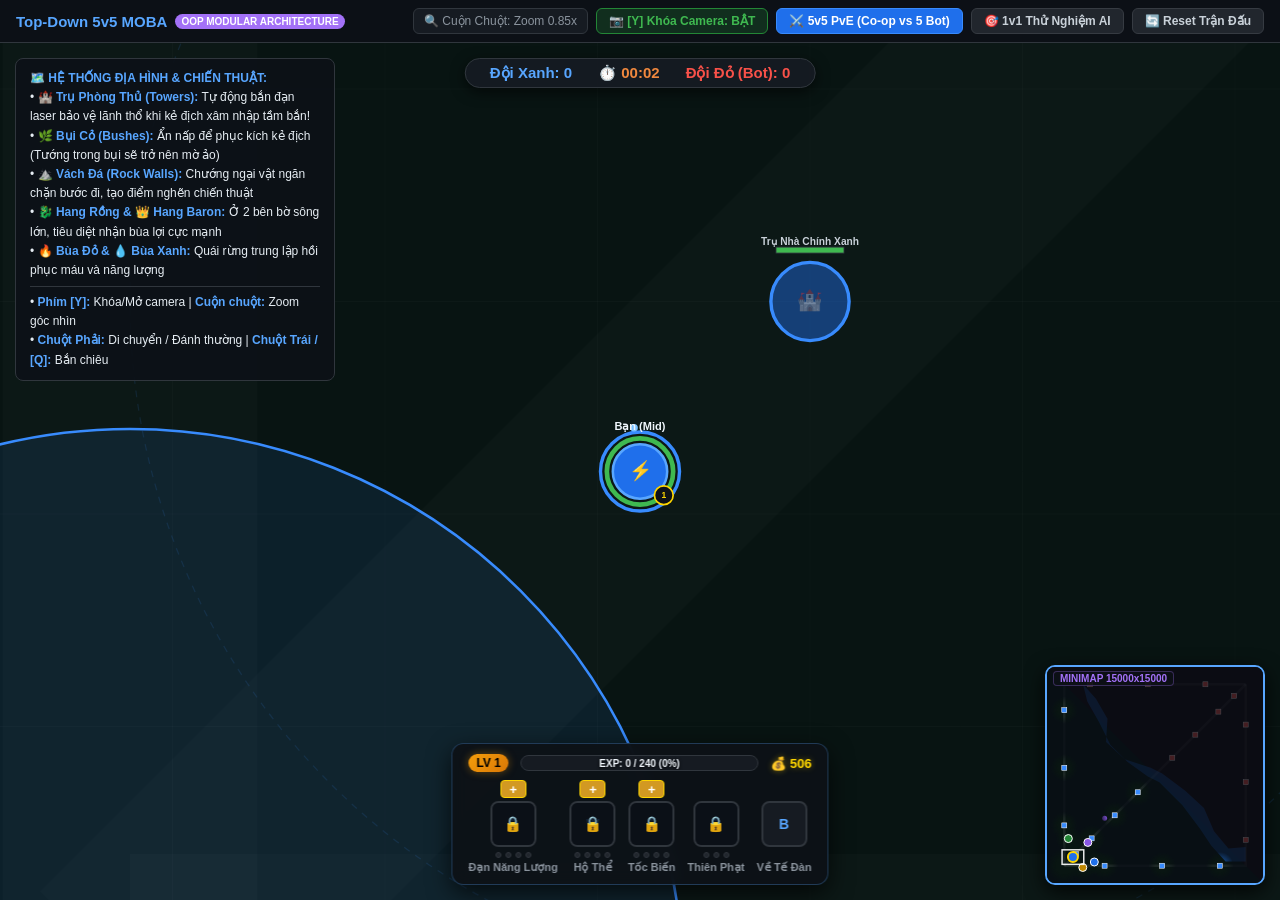
==== prototype/index.html @ a4343dba "feat: complete Top-Down 2D MOBA 5v5 game with modular OOP architecture" ====
<!DOCTYPE html>
<html lang="vi">
<head>
  <meta charset="UTF-8">
  <meta name="viewport" content="width=device-width, initial-scale=1.0">
  <title>Top-Down 5v5 MOBA (Kiến Trúc OOP Modular)</title>
  <link rel="stylesheet" href="css/style.css">
</head>
<body>

  <!-- TOP HEADER & CONTROLS -->
  <div id="header">
    <div class="title-box">
      <h1>Top-Down 5v5 MOBA <span class="badge badge-colossal">OOP MODULAR ARCHITECTURE</span></h1>
    </div>
    <div class="controls-bar">
      <span class="zoom-indicator" id="zoom-label">🔍 Cuộn Chuột: Zoom 0.85x</span>
      <button class="btn btn-cam-locked" id="btn-camera" onclick="window.game.camera.toggleLock(); window.game.hud.updateCameraBtn(window.game.camera.locked)">
        📷 [Y] Khóa Camera: BẬT
      </button>
      <button class="btn active" id="btn-pve" onclick="setMode('pve')">⚔️ 5v5 PvE (Co-op vs 5 Bot)</button>
      <button class="btn" id="btn-solo" onclick="setMode('solo')">🎯 1v1 Thử Nghiệm AI</button>
      <button class="btn" onclick="window.game.initMatch()">🔄 Reset Trận Đấu</button>
    </div>
  </div>

  <!-- MAIN CANVAS & HUD OVERLAYS -->
  <div id="game-container">
    <canvas id="gameCanvas"></canvas>

    <!-- Edge Panning Visual Indicators -->
    <div class="edge-indicator" id="edge-top"></div>
    <div class="edge-indicator" id="edge-bottom"></div>
    <div class="edge-indicator" id="edge-left"></div>
    <div class="edge-indicator" id="edge-right"></div>

    <!-- Match Scoreboard -->
    <div class="score-board">
      <span class="blue-score" id="blue-kills">Đội Xanh: 0</span>
      <span id="match-timer" style="color: #f0883e; margin: 0 10px; font-variant-numeric: tabular-nums;">⏱️ 00:00</span>
      <span class="red-score" id="red-kills">Đội Đỏ (Bot): 0</span>
    </div>

    <!-- Central Announcements Banner -->
    <div id="announcement"></div>

    <!-- Tactical Legend Panel -->
    <div id="legend-panel">
      <strong>🗺️ HỆ THỐNG ĐỊA HÌNH & CHIẾN THUẬT:</strong><br>
      • <strong>🏰 Trụ Phòng Thủ (Towers):</strong> Tự động bắn đạn laser bảo vệ lãnh thổ khi kẻ địch xâm nhập tầm bắn!<br>
      • <strong>🌿 Bụi Cỏ (Bushes):</strong> Ẩn nấp để phục kích kẻ địch (Tướng trong bụi sẽ trở nên mờ ảo)<br>
      • <strong>⛰️ Vách Đá (Rock Walls):</strong> Chướng ngại vật ngăn chặn bước đi, tạo điểm nghẽn chiến thuật<br>
      • <strong>🐉 Hang Rồng & 👑 Hang Baron:</strong> Ở 2 bên bờ sông lớn, tiêu diệt nhận bùa lợi cực mạnh<br>
      • <strong>🔥 Bùa Đỏ & 💧 Bùa Xanh:</strong> Quái rừng trung lập hồi phục máu và năng lượng<br>
      <hr style="border: 0; border-top: 1px solid #30363d; margin: 6px 0;">
      • <strong>Phím [Y]:</strong> Khóa/Mở camera | <strong>Cuộn chuột:</strong> Zoom góc nhìn<br>
      • <strong>Chuột Phải:</strong> Di chuyển / Đánh thường | <strong>Chuột Trái / [Q]:</strong> Bắn chiêu
    </div>

    <!-- Bottom HUD (Progression, Economy & Skill Slots) -->
    <div id="hud">
      <div id="hud-top-bar">
        <div class="level-badge" id="hero-level-badge">LV 1</div>
        <div class="exp-bar-box">
          <div class="exp-bar-fill" id="exp-fill" style="width: 0%;"></div>
          <span class="exp-bar-text" id="exp-text">EXP: 0 / 240 (0%)</span>
        </div>
        <div class="gold-badge" id="gold-badge">💰 <span id="gold-count">500</span></div>
      </div>

      <div id="hud-skills-row">
        <!-- Q -->
        <div class="skill-slot">
          <button class="btn-upgrade-skill" id="btn-up-q" onclick="window.game.upgradePlayerSkill('Q')" title="Nâng cấp [Ctrl+Q]">+</button>
          <div class="skill-icon" id="skill-q-icon">
            Q
            <div class="skill-cd" id="cd-q" style="display: none;">0</div>
            <div class="skill-lock" id="lock-q">🔒</div>
          </div>
          <div class="skill-pips" id="pips-q">
            <span class="pip"></span><span class="pip"></span><span class="pip"></span><span class="pip"></span>
          </div>
          <span class="skill-key">Đạn Năng Lượng</span>
        </div>

        <!-- W -->
        <div class="skill-slot">
          <button class="btn-upgrade-skill" id="btn-up-w" onclick="window.game.upgradePlayerSkill('W')" title="Nâng cấp [Ctrl+W]">+</button>
          <div class="skill-icon" id="skill-w-icon">
            W
            <div class="skill-cd" id="cd-w" style="display: none;">0</div>
            <div class="skill-lock" id="lock-w">🔒</div>
          </div>
          <div class="skill-pips" id="pips-w">
            <span class="pip"></span><span class="pip"></span><span class="pip"></span><span class="pip"></span>
          </div>
          <span class="skill-key">Hộ Thể</span>
        </div>

        <!-- E -->
        <div class="skill-slot">
          <button class="btn-upgrade-skill" id="btn-up-e" onclick="window.game.upgradePlayerSkill('E')" title="Nâng cấp [Ctrl+E]">+</button>
          <div class="skill-icon" id="skill-e-icon">
            E
            <div class="skill-cd" id="cd-e" style="display: none;">0</div>
            <div class="skill-lock" id="lock-e">🔒</div>
          </div>
          <div class="skill-pips" id="pips-e">
            <span class="pip"></span><span class="pip"></span><span class="pip"></span><span class="pip"></span>
          </div>
          <span class="skill-key">Tốc Biến</span>
        </div>

        <!-- R -->
        <div class="skill-slot">
          <button class="btn-upgrade-skill" id="btn-up-r" onclick="window.game.upgradePlayerSkill('R')" title="Nâng cấp [Ctrl+R]">+</button>
          <div class="skill-icon" id="skill-r-icon">
            R
            <div class="skill-cd" id="cd-r" style="display: none;">0</div>
            <div class="skill-lock" id="lock-r">🔒</div>
          </div>
          <div class="skill-pips" id="pips-r">
            <span class="pip"></span><span class="pip"></span><span class="pip"></span>
          </div>
          <span class="skill-key">Thiên Phạt</span>
        </div>

        <!-- B -->
        <div class="skill-slot">
          <div class="btn-upgrade-placeholder"></div>
          <div class="skill-icon" id="skill-b-icon">
            B
            <div class="skill-cd" id="cd-b" style="display: none;">0</div>
          </div>
          <div class="skill-pips" style="visibility: hidden;">
            <span class="pip"></span>
          </div>
          <span class="skill-key">Về Tế Đàn</span>
        </div>
      </div>
    </div>

    <!-- Minimap (1:1 Square) -->
    <div id="minimap-wrapper">
      <div class="minimap-tag">MINIMAP 15000x15000</div>
      <canvas id="minimapCanvas"></canvas>
    </div>
  </div>

  <!-- 1. Configuration & Game Data -->
  <script src="js/config/Constants.js"></script>
  <script src="js/config/TerrainData.js"></script>
  <script src="js/config/TowersData.js"></script>
  <script src="js/config/MonstersData.js"></script>

  <!-- 2. OOP Entity Hierarchy (Base Entity -> Concrete Entities) -->
  <script src="js/entities/Entity.js"></script>
  <script src="js/entities/Projectile.js"></script>
  <script src="js/entities/Hero.js"></script>
  <script src="js/entities/Tower.js"></script>
  <script src="js/entities/Minion.js"></script>
  <script src="js/entities/Monster.js"></script>

  <!-- 3. Rendering Systems -->
  <script src="js/rendering/TerrainRenderer.js"></script>
  <script src="js/rendering/FogOfWar.js"></script>
  <script src="js/rendering/Minimap.js"></script>

  <!-- 4. Core & AI Systems -->
  <script src="js/core/Camera.js"></script>
  <script src="js/ui/HUD.js"></script>
  <script src="js/ai/BotAI.js"></script>
  <script src="js/core/Input.js"></script>
  <script src="js/core/Game.js"></script>

  <!-- 5. Bootstrap Engine Entry -->
  <script>
    function setMode(mode) {
      document.getElementById('btn-pve').classList.toggle('active', mode === 'pve');
      document.getElementById('btn-solo').classList.toggle('active', mode === 'solo');
      window.game.setMode(mode);
    }

    // Global helper for HTML onclick
    function upgradePlayerSkill(slot) {
      if (window.game) window.game.upgradePlayerSkill(slot);
    }

    window.addEventListener('DOMContentLoaded', () => {
      window.game = new Game();
      window.game.init();
      window.game.start();
    });
  </script>
</body>
</html>
---- prototype/css/style.css ----
* {
  box-sizing: border-box;
  margin: 0;
  padding: 0;
  user-select: none;
}
body {
  background: #06090e;
  color: #e6edf3;
  font-family: 'Segoe UI', Tahoma, Geneva, Verdana, sans-serif;
  overflow: hidden;
  display: flex;
  flex-direction: column;
  height: 100vh;
}
#header {
  background: rgba(13, 17, 23, 0.95);
  border-bottom: 1px solid #30363d;
  padding: 8px 16px;
  display: flex;
  align-items: center;
  justify-content: space-between;
  z-index: 10;
}
.title-box h1 {
  font-size: 15px;
  font-weight: 700;
  color: #58a6ff;
  display: flex;
  align-items: center;
  gap: 8px;
}
.badge {
  font-size: 10px;
  padding: 2px 6px;
  border-radius: 12px;
  background: #238636;
  color: #fff;
}
.badge-colossal {
  background: #a371f7;
  font-weight: 800;
}
.controls-bar {
  display: flex;
  gap: 8px;
  align-items: center;
}
.btn {
  background: #21262d;
  border: 1px solid #363b42;
  color: #c9d1d9;
  padding: 5px 12px;
  border-radius: 6px;
  font-size: 12px;
  font-weight: 600;
  cursor: pointer;
  transition: all 0.2s;
  display: flex;
  align-items: center;
  gap: 6px;
}
.btn:hover {
  background: #30363d;
  border-color: #8b949e;
  color: #fff;
}
.btn.active {
  background: #1f6feb;
  border-color: #388bfd;
  color: #fff;
}
.btn-cam-locked {
  background: rgba(35, 134, 54, 0.25);
  border-color: #238636;
  color: #3fb950;
}
.btn-cam-unlocked {
  background: rgba(210, 153, 34, 0.25);
  border-color: #d29922;
  color: #e3b341;
}
.zoom-indicator {
  font-size: 12px;
  color: #8b949e;
  background: #161b22;
  padding: 5px 10px;
  border-radius: 6px;
  border: 1px solid #30363d;
}
#game-container {
  position: relative;
  flex: 1;
  width: 100%;
  height: 100%;
  cursor: crosshair;
}
canvas#gameCanvas {
  display: block;
  width: 100%;
  height: 100%;
}
.edge-indicator {
  position: absolute;
  pointer-events: none;
  background: rgba(88, 166, 255, 0.18);
  transition: opacity 0.15s;
  opacity: 0;
}
#edge-top { top: 0; left: 0; right: 0; height: 18px; }
#edge-bottom { bottom: 0; left: 0; right: 0; height: 18px; }
#edge-left { top: 0; left: 0; bottom: 0; width: 18px; }
#edge-right { top: 0; right: 0; bottom: 0; width: 18px; }

#hud {
  position: absolute;
  bottom: 15px;
  left: 50%;
  transform: translateX(-50%);
  display: flex;
  flex-direction: column;
  align-items: center;
  background: rgba(13, 17, 23, 0.94);
  backdrop-filter: blur(8px);
  padding: 10px 16px;
  border-radius: 12px;
  border: 1px solid rgba(88, 166, 255, 0.28);
  pointer-events: auto;
  box-shadow: 0 8px 24px rgba(0, 0, 0, 0.7);
}
#hud-top-bar {
  display: flex;
  align-items: center;
  justify-content: space-between;
  width: 100%;
  gap: 12px;
  margin-bottom: 8px;
}
.level-badge {
  background: linear-gradient(135deg, #f59e0b, #d97706);
  color: #000;
  font-weight: 800;
  font-size: 12px;
  padding: 2px 8px;
  border-radius: 10px;
  box-shadow: 0 0 8px rgba(245, 158, 11, 0.4);
  white-space: nowrap;
}
.exp-bar-box {
  flex: 1;
  height: 16px;
  background: #161b22;
  border: 1px solid #30363d;
  border-radius: 8px;
  position: relative;
  overflow: hidden;
  display: flex;
  align-items: center;
  justify-content: center;
  min-width: 180px;
}
.exp-bar-fill {
  position: absolute;
  left: 0;
  top: 0;
  bottom: 0;
  background: linear-gradient(90deg, #8957e5, #388bfd);
  width: 0%;
  transition: width 0.25s ease-out;
}
.exp-bar-text {
  position: relative;
  z-index: 2;
  font-size: 10px;
  font-weight: 700;
  color: #f0f6fc;
  text-shadow: 0 1px 3px rgba(0, 0, 0, 0.9);
  user-select: none;
}
.gold-badge {
  font-size: 13px;
  font-weight: 800;
  color: #ffd700;
  text-shadow: 0 0 6px rgba(255, 215, 0, 0.4);
  white-space: nowrap;
}
#hud-skills-row {
  display: flex;
  gap: 12px;
  align-items: flex-end;
}
.skill-slot {
  display: flex;
  flex-direction: column;
  align-items: center;
  gap: 3px;
}
.btn-upgrade-skill {
  width: 26px;
  height: 18px;
  border-radius: 4px;
  background: #d29922;
  border: 1px solid #ffd700;
  color: #fff;
  font-size: 13px;
  font-weight: 900;
  cursor: pointer;
  display: none;
  align-items: center;
  justify-content: center;
  transition: transform 0.15s;
  animation: pulseUpgrade 1s infinite alternate;
  line-height: 1;
  padding: 0;
}
@keyframes pulseUpgrade {
  from { transform: scale(1); box-shadow: 0 0 4px #ffd700; }
  to { transform: scale(1.15); box-shadow: 0 0 10px #ffd700; }
}
.btn-upgrade-skill:hover {
  background: #e3b341;
  transform: scale(1.25);
}
.btn-upgrade-placeholder {
  height: 18px;
  width: 26px;
}
.skill-icon {
  width: 46px;
  height: 46px;
  border-radius: 8px;
  background: #161b22;
  border: 2px solid #30363d;
  display: flex;
  align-items: center;
  justify-content: center;
  font-weight: bold;
  font-size: 14px;
  color: #58a6ff;
  position: relative;
  overflow: hidden;
}
.skill-cd {
  position: absolute;
  inset: 0;
  background: rgba(0, 0, 0, 0.78);
  display: flex;
  align-items: center;
  justify-content: center;
  font-size: 13px;
  color: #f85149;
}
.skill-lock {
  position: absolute;
  inset: 0;
  background: rgba(10, 15, 22, 0.85);
  display: flex;
  align-items: center;
  justify-content: center;
  font-size: 15px;
  color: #8b949e;
}
.skill-pips {
  display: flex;
  gap: 4px;
  margin-top: 2px;
}
.pip {
  width: 6px;
  height: 6px;
  border-radius: 50%;
  background: #21262d;
  border: 1px solid #30363d;
}
.pip.active {
  background: #ffd700;
  border-color: #f59e0b;
  box-shadow: 0 0 5px #ffd700;
}
.skill-key {
  font-size: 11px;
  font-weight: 700;
  color: #8b949e;
}
#legend-panel {
  position: absolute;
  top: 15px;
  left: 15px;
  background: rgba(13, 17, 23, 0.92);
  border: 1px solid #30363d;
  border-radius: 8px;
  padding: 10px 14px;
  font-size: 12px;
  line-height: 1.6;
  max-width: 320px;
  pointer-events: none;
}
#legend-panel strong {
  color: #58a6ff;
}
.score-board {
  position: absolute;
  top: 15px;
  left: 50%;
  transform: translateX(-50%);
  background: rgba(22, 27, 34, 0.94);
  border: 1px solid #30363d;
  border-radius: 20px;
  padding: 5px 24px;
  font-weight: bold;
  font-size: 15px;
  display: flex;
  gap: 16px;
  pointer-events: none;
  box-shadow: 0 4px 14px rgba(0,0,0,0.6);
}
.blue-score { color: #58a6ff; }
.red-score { color: #f85149; }
#announcement {
  position: absolute;
  top: 70px;
  left: 50%;
  transform: translateX(-50%);
  font-size: 19px;
  font-weight: bold;
  color: #f0883e;
  background: rgba(13, 17, 23, 0.9);
  padding: 6px 20px;
  border-radius: 8px;
  border: 1px solid rgba(240, 136, 62, 0.35);
  text-shadow: 0 0 10px rgba(0,0,0,0.8);
  pointer-events: none;
  opacity: 0;
  transition: opacity 0.25s;
}

/* MINIMAP (VUÔNG 1:1) */
#minimap-wrapper {
  position: absolute;
  bottom: 15px;
  right: 15px;
  width: 220px;
  height: 220px;
  background: rgba(7, 10, 15, 0.95);
  border: 2px solid #58a6ff;
  border-radius: 10px;
  overflow: hidden;
  box-shadow: 0 6px 20px rgba(0, 0, 0, 0.85);
  cursor: crosshair;
}
#minimapCanvas {
  display: block;
  width: 100%;
  height: 100%;
}
.minimap-tag {
  position: absolute;
  top: 4px;
  left: 6px;
  font-size: 10px;
  font-weight: 800;
  color: #a371f7;
  pointer-events: none;
  background: rgba(13, 17, 23, 0.8);
  padding: 1px 6px;
  border-radius: 4px;
  border: 1px solid rgba(163, 113, 247, 0.3);
}
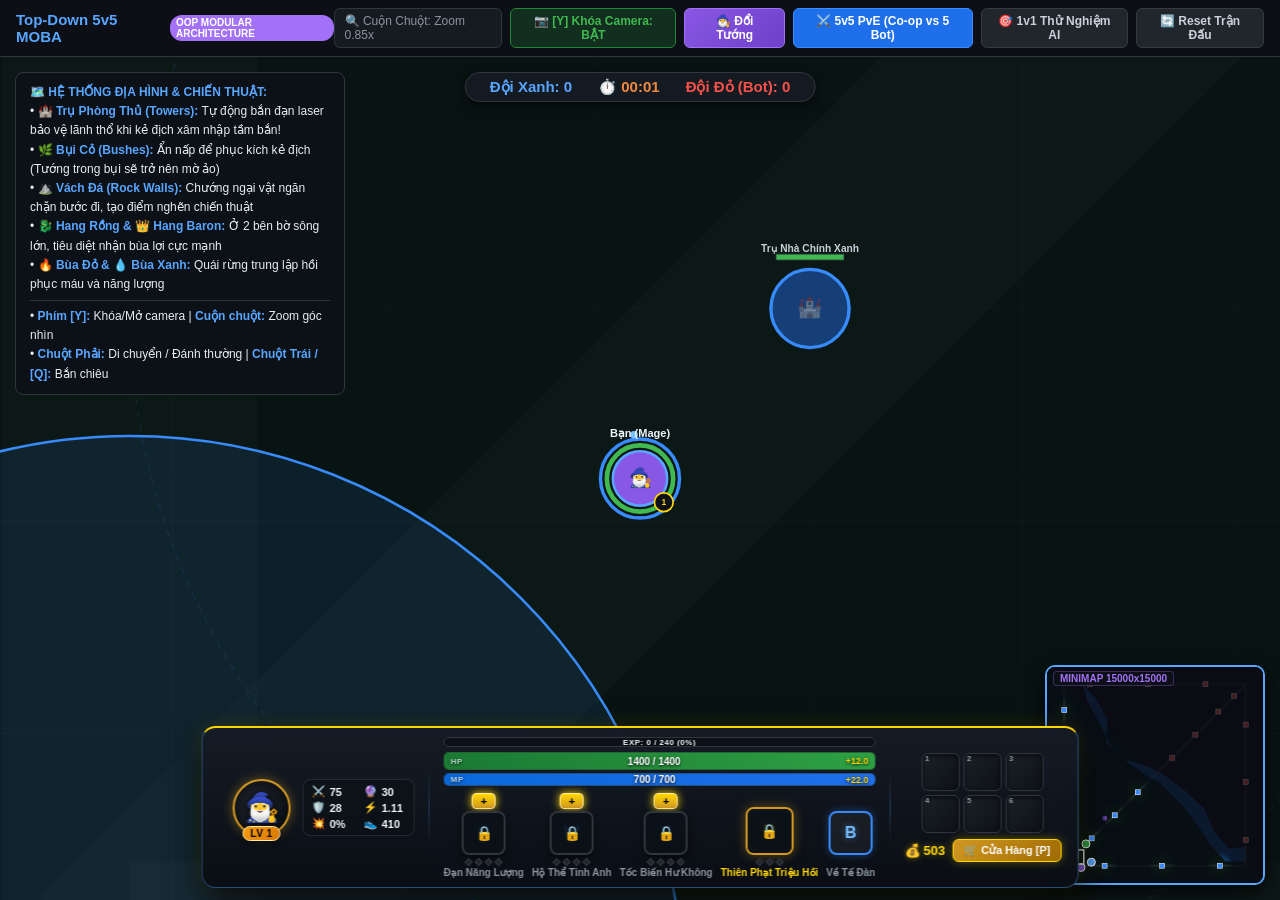
==== commit 74a65ac9: "feat: add 4 champion archetypes, hextech champion select, enhanced dragon and baron buffs, and luxur" ====
--- a/prototype/index.html
+++ b/prototype/index.html
@@ -18,6 +18,7 @@
       <button class="btn btn-cam-locked" id="btn-camera" onclick="window.game.camera.toggleLock(); window.game.hud.updateCameraBtn(window.game.camera.locked)">
         📷 [Y] Khóa Camera: BẬT
       </button>
+      <button class="btn btn-champ" id="btn-champ-select">🧙‍♂️ Đổi Tướng</button>
       <button class="btn active" id="btn-pve" onclick="setMode('pve')">⚔️ 5v5 PvE (Co-op vs 5 Bot)</button>
       <button class="btn" id="btn-solo" onclick="setMode('solo')">🎯 1v1 Thử Nghiệm AI</button>
       <button class="btn" onclick="window.game.initMatch()">🔄 Reset Trận Đấu</button>
@@ -59,84 +60,288 @@
 
     <!-- Bottom HUD (Progression, Economy & Skill Slots) -->
     <div id="hud">
-      <div id="hud-top-bar">
-        <div class="level-badge" id="hero-level-badge">LV 1</div>
+      <!-- Buff Badges Overlay -->
+      <div id="hud-buffs-container">
+        <div id="buff-dragon" class="hud-buff-badge buff-dragon" style="display: none;" title="Bùa Rồng Nguyên Tố">
+          <span class="buff-icon">🐲</span>
+          <span class="buff-text">Rồng x<span id="buff-dragon-stacks">0</span></span>
+        </div>
+        <div id="buff-baron" class="hud-buff-badge buff-baron" style="display: none;" title="Bùa Baron Nashor (Cường hoá Lính & Tướng)">
+          <span class="buff-icon">👾</span>
+          <span class="buff-text">Baron: <span id="buff-baron-timer">180</span>s</span>
+        </div>
+      </div>
+
+      <!-- 1. Champion Identity Hub (Left) -->
+      <div class="hud-champion-section">
+        <div class="hud-avatar-frame">
+          <div class="hud-avatar-inner" id="hero-avatar-icon">🧙‍♂️</div>
+          <div class="hud-level-badge" id="hero-level-badge">LV 1</div>
+        </div>
+        <div class="hud-stats-panel">
+          <div class="hud-stat-item" title="Sát thương vật lý (AD)"><span class="stat-icon">⚔️</span><span class="stat-val" id="hud-stat-ad">60</span></div>
+          <div class="hud-stat-item" title="Sức mạnh phép thuật (AP)"><span class="stat-icon">🔮</span><span class="stat-val" id="hud-stat-ap">0</span></div>
+          <div class="hud-stat-item" title="Giáp vật lý (Armor)"><span class="stat-icon">🛡️</span><span class="stat-val" id="hud-stat-armor">30</span></div>
+          <div class="hud-stat-item" title="Tốc độ đánh (AS)"><span class="stat-icon">⚡</span><span class="stat-val" id="hud-stat-as">0.65</span></div>
+          <div class="hud-stat-item" title="Tỉ lệ chí mạng (Crit)"><span class="stat-icon">💥</span><span class="stat-val" id="hud-stat-crit">0%</span></div>
+          <div class="hud-stat-item" title="Tốc độ di chuyển (MS)"><span class="stat-icon">👟</span><span class="stat-val" id="hud-stat-speed">340</span></div>
+        </div>
+      </div>
+
+      <div class="hud-vertical-divider"></div>
+
+      <!-- 2. Resource & Skills Core (Center) -->
+      <div class="hud-center-section">
         <div class="exp-bar-box">
           <div class="exp-bar-fill" id="exp-fill" style="width: 0%;"></div>
           <span class="exp-bar-text" id="exp-text">EXP: 0 / 240 (0%)</span>
         </div>
-        <div class="gold-badge" id="gold-badge">💰 <span id="gold-count">500</span></div>
-      </div>
-
-      <div id="hud-skills-row">
-        <!-- Q -->
-        <div class="skill-slot">
-          <button class="btn-upgrade-skill" id="btn-up-q" onclick="window.game.upgradePlayerSkill('Q')" title="Nâng cấp [Ctrl+Q]">+</button>
-          <div class="skill-icon" id="skill-q-icon">
-            Q
-            <div class="skill-cd" id="cd-q" style="display: none;">0</div>
-            <div class="skill-lock" id="lock-q">🔒</div>
-          </div>
-          <div class="skill-pips" id="pips-q">
-            <span class="pip"></span><span class="pip"></span><span class="pip"></span><span class="pip"></span>
-          </div>
-          <span class="skill-key">Đạn Năng Lượng</span>
-        </div>
-
-        <!-- W -->
-        <div class="skill-slot">
-          <button class="btn-upgrade-skill" id="btn-up-w" onclick="window.game.upgradePlayerSkill('W')" title="Nâng cấp [Ctrl+W]">+</button>
-          <div class="skill-icon" id="skill-w-icon">
-            W
-            <div class="skill-cd" id="cd-w" style="display: none;">0</div>
-            <div class="skill-lock" id="lock-w">🔒</div>
-          </div>
-          <div class="skill-pips" id="pips-w">
-            <span class="pip"></span><span class="pip"></span><span class="pip"></span><span class="pip"></span>
-          </div>
-          <span class="skill-key">Hộ Thể</span>
-        </div>
-
-        <!-- E -->
-        <div class="skill-slot">
-          <button class="btn-upgrade-skill" id="btn-up-e" onclick="window.game.upgradePlayerSkill('E')" title="Nâng cấp [Ctrl+E]">+</button>
-          <div class="skill-icon" id="skill-e-icon">
-            E
-            <div class="skill-cd" id="cd-e" style="display: none;">0</div>
-            <div class="skill-lock" id="lock-e">🔒</div>
-          </div>
-          <div class="skill-pips" id="pips-e">
-            <span class="pip"></span><span class="pip"></span><span class="pip"></span><span class="pip"></span>
-          </div>
-          <span class="skill-key">Tốc Biến</span>
-        </div>
-
-        <!-- R -->
-        <div class="skill-slot">
-          <button class="btn-upgrade-skill" id="btn-up-r" onclick="window.game.upgradePlayerSkill('R')" title="Nâng cấp [Ctrl+R]">+</button>
-          <div class="skill-icon" id="skill-r-icon">
-            R
-            <div class="skill-cd" id="cd-r" style="display: none;">0</div>
-            <div class="skill-lock" id="lock-r">🔒</div>
-          </div>
-          <div class="skill-pips" id="pips-r">
-            <span class="pip"></span><span class="pip"></span><span class="pip"></span>
-          </div>
-          <span class="skill-key">Thiên Phạt</span>
-        </div>
-
-        <!-- B -->
-        <div class="skill-slot">
-          <div class="btn-upgrade-placeholder"></div>
-          <div class="skill-icon" id="skill-b-icon">
-            B
-            <div class="skill-cd" id="cd-b" style="display: none;">0</div>
-          </div>
-          <div class="skill-pips" style="visibility: hidden;">
-            <span class="pip"></span>
-          </div>
-          <span class="skill-key">Về Tế Đàn</span>
-        </div>
+
+        <div class="hud-resource-bars">
+          <!-- Thanh HP & Lá Chắn Shield -->
+          <div class="hud-bar-hp">
+            <div class="hud-bar-fill hp" id="hud-hp-fill" style="width: 100%;"></div>
+            <div class="hud-bar-fill shield" id="hud-shield-fill" style="width: 0%;"></div>
+            <div class="hud-bar-content">
+              <span class="hud-bar-label">HP</span>
+              <span class="hud-bar-text" id="hud-hp-text">580 / 580</span>
+              <span class="hud-bar-regen" id="hud-hp-regen">+3.5/s</span>
+            </div>
+          </div>
+
+          <!-- Thanh Mana Năng Lượng -->
+          <div class="hud-bar-mana">
+            <div class="hud-bar-fill mana" id="hud-mana-fill" style="width: 100%;"></div>
+            <div class="hud-bar-content">
+              <span class="hud-bar-label">MP</span>
+              <span class="hud-bar-text" id="hud-mana-text">350 / 350</span>
+              <span class="hud-bar-regen" id="hud-mana-regen">+2.8/s</span>
+            </div>
+          </div>
+        </div>
+
+        <!-- Cụm Kỹ Năng Q W E R B -->
+        <div id="hud-skills-row">
+          <!-- Q -->
+          <div class="skill-slot">
+            <button class="btn-upgrade-skill" id="btn-up-q" onclick="window.game.upgradePlayerSkill('Q')" title="Nâng cấp [Ctrl+Q]">+</button>
+            <div class="skill-icon" id="skill-q-icon">
+              <span class="skill-letter">Q</span>
+              <div class="skill-cd" id="cd-q" style="display: none;">0</div>
+              <div class="skill-lock" id="lock-q">🔒</div>
+            </div>
+            <div class="skill-pips" id="pips-q">
+              <span class="pip"></span><span class="pip"></span><span class="pip"></span><span class="pip"></span>
+            </div>
+            <span class="skill-key" id="skill-q-name">Đạn Năng Lượng</span>
+          </div>
+
+          <!-- W -->
+          <div class="skill-slot">
+            <button class="btn-upgrade-skill" id="btn-up-w" onclick="window.game.upgradePlayerSkill('W')" title="Nâng cấp [Ctrl+W]">+</button>
+            <div class="skill-icon" id="skill-w-icon">
+              <span class="skill-letter">W</span>
+              <div class="skill-cd" id="cd-w" style="display: none;">0</div>
+              <div class="skill-lock" id="lock-w">🔒</div>
+            </div>
+            <div class="skill-pips" id="pips-w">
+              <span class="pip"></span><span class="pip"></span><span class="pip"></span><span class="pip"></span>
+            </div>
+            <span class="skill-key" id="skill-w-name">Hộ Thể</span>
+          </div>
+
+          <!-- E -->
+          <div class="skill-slot">
+            <button class="btn-upgrade-skill" id="btn-up-e" onclick="window.game.upgradePlayerSkill('E')" title="Nâng cấp [Ctrl+E]">+</button>
+            <div class="skill-icon" id="skill-e-icon">
+              <span class="skill-letter">E</span>
+              <div class="skill-cd" id="cd-e" style="display: none;">0</div>
+              <div class="skill-lock" id="lock-e">🔒</div>
+            </div>
+            <div class="skill-pips" id="pips-e">
+              <span class="pip"></span><span class="pip"></span><span class="pip"></span><span class="pip"></span>
+            </div>
+            <span class="skill-key" id="skill-e-name">Tốc Biến</span>
+          </div>
+
+          <!-- R -->
+          <div class="skill-slot">
+            <button class="btn-upgrade-skill" id="btn-up-r" onclick="window.game.upgradePlayerSkill('R')" title="Nâng cấp [Ctrl+R]">+</button>
+            <div class="skill-icon skill-icon-ult" id="skill-r-icon">
+              <span class="skill-letter">R</span>
+              <div class="skill-cd" id="cd-r" style="display: none;">0</div>
+              <div class="skill-lock" id="lock-r">🔒</div>
+            </div>
+            <div class="skill-pips" id="pips-r">
+              <span class="pip"></span><span class="pip"></span><span class="pip"></span>
+            </div>
+            <span class="skill-key ult-key" id="skill-r-name">Thiên Phạt</span>
+          </div>
+
+          <!-- B -->
+          <div class="skill-slot">
+            <div class="btn-upgrade-placeholder"></div>
+            <div class="skill-icon skill-icon-recall" id="skill-b-icon">
+              <span class="skill-letter">B</span>
+              <div class="skill-cd" id="cd-b" style="display: none;">0</div>
+            </div>
+            <div class="skill-pips" style="visibility: hidden;">
+              <span class="pip"></span>
+            </div>
+            <span class="skill-key">Về Tế Đàn</span>
+          </div>
+        </div>
+      </div>
+
+      <div class="hud-vertical-divider"></div>
+
+      <!-- 3. Inventory & Economy Hub (Right) -->
+      <div class="hud-right-section">
+        <!-- Cụm 6 Ô Túi Đồ (Inventory Slots 1-6) 2x3 Grid -->
+        <div id="hud-inv-row">
+          <div class="inv-slot" id="inv-slot-0" title="Ô 1 (Trống)">
+            <span class="inv-key">1</span>
+            <div class="inv-icon"></div>
+            <div class="inv-badge" style="display: none;"></div>
+            <div class="inv-cd" id="inv-cd-0" style="display: none;">0</div>
+          </div>
+          <div class="inv-slot" id="inv-slot-1" title="Ô 2 (Trống)">
+            <span class="inv-key">2</span>
+            <div class="inv-icon"></div>
+            <div class="inv-badge" style="display: none;"></div>
+            <div class="inv-cd" id="inv-cd-1" style="display: none;">0</div>
+          </div>
+          <div class="inv-slot" id="inv-slot-2" title="Ô 3 (Trống)">
+            <span class="inv-key">3</span>
+            <div class="inv-icon"></div>
+            <div class="inv-badge" style="display: none;"></div>
+            <div class="inv-cd" id="inv-cd-2" style="display: none;">0</div>
+          </div>
+          <div class="inv-slot" id="inv-slot-3" title="Ô 4 (Trống)">
+            <span class="inv-key">4</span>
+            <div class="inv-icon"></div>
+            <div class="inv-badge" style="display: none;"></div>
+            <div class="inv-cd" id="inv-cd-3" style="display: none;">0</div>
+          </div>
+          <div class="inv-slot" id="inv-slot-4" title="Ô 5 (Trống)">
+            <span class="inv-key">5</span>
+            <div class="inv-icon"></div>
+            <div class="inv-badge" style="display: none;"></div>
+            <div class="inv-cd" id="inv-cd-4" style="display: none;">0</div>
+          </div>
+          <div class="inv-slot" id="inv-slot-5" title="Ô 6 (Trống)">
+            <span class="inv-key">6</span>
+            <div class="inv-icon"></div>
+            <div class="inv-badge" style="display: none;"></div>
+            <div class="inv-cd" id="inv-cd-5" style="display: none;">0</div>
+          </div>
+        </div>
+
+        <div class="hud-economy-bar">
+          <div class="gold-badge" id="gold-badge">💰 <span id="gold-count">500</span></div>
+          <button id="btn-open-shop" class="btn-shop">🛒 Cửa Hàng [P]</button>
+        </div>
+      </div>
+    </div>
+
+    <!-- MODAL CỬA HÀNG TRANG BỊ BỆ ĐÁ CỔ -->
+    <div id="shop-modal" style="display: none;">
+      <div class="shop-header">
+        <div class="shop-title">
+          <span>🛒</span>
+          <h2>CỬA HÀNG TRANG BỊ BỆ ĐÁ CỔ</h2>
+          <span class="shop-title-badge">CẤP 1 - 2 - 3</span>
+        </div>
+        <div class="shop-header-status">
+          <div id="shop-fountain-status" class="fountain-status in">🟢 Đang ở Bệ Đá Cổ</div>
+          <div class="shop-gold">💰 <span id="shop-gold-count">500</span></div>
+          <button id="btn-close-shop" class="btn-close-shop" title="Đóng [Esc]">✕</button>
+        </div>
+      </div>
+
+      <div class="shop-body">
+        <!-- Cột Danh mục & Cấp bậc trang bị -->
+        <div class="shop-sidebar">
+          <div class="shop-sidebar-title">CẤP ĐỘ / TIER</div>
+          <div class="shop-tier-group">
+            <button class="shop-tier-tab active" data-tier="all">Tất Cả</button>
+            <button class="shop-tier-tab" data-tier="1">Cấp 1</button>
+            <button class="shop-tier-tab" data-tier="2">Cấp 2</button>
+            <button class="shop-tier-tab" data-tier="3">Cấp 3</button>
+          </div>
+
+          <div class="shop-sidebar-title">HỆ TRANG BỊ</div>
+          <button class="shop-tab active" data-category="all">🌐 Tất Cả</button>
+          <button class="shop-tab" data-category="damage">🗡️ Sát Thương</button>
+          <button class="shop-tab" data-category="magic">🔮 Phép Thuật</button>
+          <button class="shop-tab" data-category="defense">🛡️ Phòng Thủ</button>
+          <button class="shop-tab" data-category="boots">🥾 Giày Cơ Động</button>
+          <button class="shop-tab" data-category="consumable">🧪 Kích Hoạt / Máu</button>
+        </div>
+
+        <!-- Cột Danh sách các trang bị -->
+        <div class="shop-catalog-panel">
+          <div class="shop-catalog-title">DANH SÁCH TRANG BỊ (Nhấp đúp để mua nhanh)</div>
+          <div id="shop-item-grid" class="shop-item-grid">
+            <!-- Nạp động bằng HUD.js -->
+          </div>
+        </div>
+
+        <!-- Cột Chi tiết trang bị đã chọn, Công thức & Bán đồ -->
+        <div class="shop-preview-panel">
+          <div>
+            <div class="shop-preview-header">CHI TIẾT TRANG BỊ</div>
+            <div class="preview-pedestal">
+              <div id="shop-preview-icon" class="preview-big-icon">🗡️</div>
+              <div id="shop-preview-name" class="preview-item-name">Kiếm Dài</div>
+              <div id="shop-preview-cost" class="preview-item-cost">💰 350 Vàng</div>
+            </div>
+            <div id="shop-preview-desc" class="preview-item-desc">+15 Sát Thương Vật Lý</div>
+            
+            <!-- Nhánh công thức ghép đồ -->
+            <div id="shop-recipe-container"></div>
+            <!-- Nhánh các món có thể nâng cấp lên -->
+            <div id="shop-builds-into-container"></div>
+
+            <button id="btn-shop-buy" class="btn-shop-buy">MUA (350 💰)</button>
+          </div>
+
+          <div class="shop-inventory-section">
+            <div class="shop-inventory-title">TÚI ĐỒ (Chọn để bán hoàn 70%)</div>
+            <div class="shop-inv-grid">
+              <div class="shop-inv-slot" id="shop-inv-0"></div>
+              <div class="shop-inv-slot" id="shop-inv-1"></div>
+              <div class="shop-inv-slot" id="shop-inv-2"></div>
+              <div class="shop-inv-slot" id="shop-inv-3"></div>
+              <div class="shop-inv-slot" id="shop-inv-4"></div>
+              <div class="shop-inv-slot" id="shop-inv-5"></div>
+            </div>
+            <button id="btn-shop-sell" class="btn-shop-sell" disabled>Bán Trang Bị</button>
+          </div>
+        </div>
+      </div>
+    </div>
+
+    <!-- MODAL CHỌN TƯỚNG HEXTECH -->
+    <div id="champ-select-modal" style="display: none;">
+      <div class="shop-header" style="border-bottom: 1.5px solid #d29922;">
+        <div class="shop-title" style="color: #ffd700;">
+          <span>🧙‍♂️</span>
+          <h2 style="color: #ffd700; text-shadow: 0 0 8px rgba(255, 215, 0, 0.5);">BẢNG CHỌN ANH HÙNG CHIẾN ĐẤU</h2>
+          <span class="shop-title-badge" style="background: rgba(210, 153, 34, 0.2); border-color: #d29922; color: #ffd700;">4 ARCHETYPES</span>
+        </div>
+        <button id="btn-close-champ-select" class="btn-close-shop" title="Đóng [Esc]">✕</button>
+      </div>
+
+      <div class="champ-grid" id="champ-cards-container">
+        <!-- Nạp động bởi HUD.js -->
+      </div>
+
+      <div class="champ-select-footer">
+        <div style="font-size: 13px; color: #8b949e;">
+          Đang chọn: <strong id="champ-selected-name" style="color: #ffd700; font-size: 15px;">Valhein</strong> - <span id="champ-selected-title" style="color: #c9d1d9;">Pháp Sư Tinh Anh</span>
+        </div>
+        <button id="btn-lock-champ" class="btn-lock-champ">⚔️ XÁC NHẬN CHỌN TƯỚNG</button>
       </div>
     </div>
 
@@ -152,6 +357,8 @@
   <script src="js/config/TerrainData.js"></script>
   <script src="js/config/TowersData.js"></script>
   <script src="js/config/MonstersData.js"></script>
+  <script src="js/config/ItemsData.js"></script>
+  <script src="js/config/ChampionsData.js"></script>
 
   <!-- 2. OOP Entity Hierarchy (Base Entity -> Concrete Entities) -->
   <script src="js/entities/Entity.js"></script>
--- a/prototype/css/style.css
+++ b/prototype/css/style.css
@@ -114,50 +114,115 @@
 
 #hud {
   position: absolute;
-  bottom: 15px;
+  bottom: 12px;
   left: 50%;
   transform: translateX(-50%);
   display: flex;
-  flex-direction: column;
-  align-items: center;
-  background: rgba(13, 17, 23, 0.94);
-  backdrop-filter: blur(8px);
-  padding: 10px 16px;
-  border-radius: 12px;
-  border: 1px solid rgba(88, 166, 255, 0.28);
+  align-items: center;
+  background: linear-gradient(180deg, rgba(22, 28, 38, 0.96) 0%, rgba(10, 14, 20, 0.98) 100%);
+  backdrop-filter: blur(14px);
+  padding: 9px 16px;
+  border-radius: 14px;
+  border: 1.5px solid rgba(88, 166, 255, 0.35);
+  border-top: 2px solid #ffd700;
   pointer-events: auto;
-  box-shadow: 0 8px 24px rgba(0, 0, 0, 0.7);
-}
-#hud-top-bar {
-  display: flex;
-  align-items: center;
-  justify-content: space-between;
-  width: 100%;
+  box-shadow: 0 12px 35px rgba(0, 0, 0, 0.85), 0 0 20px rgba(255, 215, 0, 0.15);
+  gap: 14px;
+  z-index: 50;
+  user-select: none;
+}
+
+.hud-vertical-divider {
+  width: 1px;
+  height: 75px;
+  background: linear-gradient(180deg, transparent, rgba(88, 166, 255, 0.3), transparent);
+}
+
+/* 1. Champion Section (Left) */
+.hud-champion-section {
+  display: flex;
+  align-items: center;
   gap: 12px;
-  margin-bottom: 8px;
-}
-.level-badge {
+}
+.hud-avatar-frame {
+  position: relative;
+  width: 58px;
+  height: 58px;
+  border-radius: 50%;
+  background: linear-gradient(135deg, #1f242c, #0d1117);
+  border: 2.5px solid #d29922;
+  box-shadow: inset 0 0 10px rgba(0, 0, 0, 0.8), 0 0 12px rgba(210, 153, 34, 0.45);
+  display: flex;
+  align-items: center;
+  justify-content: center;
+  flex-shrink: 0;
+}
+.hud-avatar-inner {
+  font-size: 28px;
+  line-height: 1;
+  filter: drop-shadow(0 2px 4px rgba(0, 0, 0, 0.6));
+}
+.hud-level-badge {
+  position: absolute;
+  bottom: -6px;
+  left: 50%;
+  transform: translateX(-50%);
   background: linear-gradient(135deg, #f59e0b, #d97706);
   color: #000;
-  font-weight: 800;
-  font-size: 12px;
-  padding: 2px 8px;
-  border-radius: 10px;
-  box-shadow: 0 0 8px rgba(245, 158, 11, 0.4);
+  font-weight: 900;
+  font-size: 10px;
+  padding: 1px 7px;
+  border-radius: 8px;
+  border: 1px solid #ffeaa7;
+  box-shadow: 0 2px 5px rgba(0, 0, 0, 0.6);
   white-space: nowrap;
+  letter-spacing: 0.5px;
+}
+.hud-stats-panel {
+  display: grid;
+  grid-template-columns: repeat(2, 1fr);
+  gap: 3px 10px;
+  background: rgba(13, 17, 23, 0.6);
+  padding: 5px 8px;
+  border-radius: 8px;
+  border: 1px solid rgba(48, 54, 61, 0.7);
+}
+.hud-stat-item {
+  display: flex;
+  align-items: center;
+  gap: 4px;
+  font-size: 11px;
+  color: #c9d1d9;
+  font-weight: 700;
+  white-space: nowrap;
+}
+.hud-stat-item .stat-icon {
+  font-size: 11px;
+}
+.hud-stat-item .stat-val {
+  font-weight: 800;
+  color: #f0f6fc;
+  min-width: 24px;
+}
+
+/* 2. Center Section (EXP + HP/MP Bars + Skills) */
+.hud-center-section {
+  display: flex;
+  flex-direction: column;
+  align-items: center;
+  gap: 5px;
 }
 .exp-bar-box {
-  flex: 1;
-  height: 16px;
-  background: #161b22;
+  width: 100%;
+  height: 10px;
+  background: #0d1117;
   border: 1px solid #30363d;
-  border-radius: 8px;
+  border-radius: 5px;
   position: relative;
   overflow: hidden;
   display: flex;
   align-items: center;
   justify-content: center;
-  min-width: 180px;
 }
 .exp-bar-fill {
   position: absolute;
@@ -171,93 +236,180 @@
 .exp-bar-text {
   position: relative;
   z-index: 2;
+  font-size: 8px;
+  font-weight: 800;
+  color: #f0f6fc;
+  text-shadow: 0 1px 2px rgba(0, 0, 0, 0.9);
+  user-select: none;
+  letter-spacing: 0.5px;
+}
+
+.hud-resource-bars {
+  width: 100%;
+  display: flex;
+  flex-direction: column;
+  gap: 3px;
+}
+.hud-bar-hp, .hud-bar-mana {
+  position: relative;
+  width: 100%;
+  border-radius: 5px;
+  overflow: hidden;
+  background: #0d1117;
+  box-shadow: inset 0 1px 3px rgba(0, 0, 0, 0.8);
+}
+.hud-bar-hp {
+  height: 18px;
+  border: 1px solid rgba(46, 160, 67, 0.6);
+}
+.hud-bar-mana {
+  height: 13px;
+  border: 1px solid rgba(56, 139, 253, 0.5);
+}
+.hud-bar-fill {
+  position: absolute;
+  left: 0;
+  top: 0;
+  bottom: 0;
+  transition: width 0.15s ease-out;
+}
+.hud-bar-fill.hp {
+  background: linear-gradient(90deg, #1b7a34, #2ea043);
+  z-index: 1;
+}
+.hud-bar-fill.shield {
+  background: linear-gradient(90deg, #388bfd, #58a6ff);
+  opacity: 0.85;
+  z-index: 2;
+}
+.hud-bar-fill.mana {
+  background: linear-gradient(90deg, #0969da, #1f6feb);
+  z-index: 1;
+}
+.hud-bar-content {
+  position: relative;
+  z-index: 3;
+  display: flex;
+  align-items: center;
+  justify-content: space-between;
+  height: 100%;
+  padding: 0 6px;
+  font-weight: 800;
+  text-shadow: 0 1px 3px rgba(0, 0, 0, 0.95);
+}
+.hud-bar-label {
+  font-size: 8px;
+  opacity: 0.8;
+  letter-spacing: 0.5px;
+}
+.hud-bar-text {
   font-size: 10px;
-  font-weight: 700;
-  color: #f0f6fc;
-  text-shadow: 0 1px 3px rgba(0, 0, 0, 0.9);
-  user-select: none;
-}
-.gold-badge {
-  font-size: 13px;
-  font-weight: 800;
+  color: #fff;
+}
+.hud-bar-regen {
+  font-size: 9px;
   color: #ffd700;
-  text-shadow: 0 0 6px rgba(255, 215, 0, 0.4);
-  white-space: nowrap;
-}
+}
+
 #hud-skills-row {
   display: flex;
-  gap: 12px;
+  gap: 8px;
   align-items: flex-end;
+  margin-top: 2px;
 }
 .skill-slot {
   display: flex;
   flex-direction: column;
   align-items: center;
-  gap: 3px;
+  gap: 2px;
 }
 .btn-upgrade-skill {
-  width: 26px;
-  height: 18px;
+  width: 24px;
+  height: 16px;
   border-radius: 4px;
-  background: #d29922;
-  border: 1px solid #ffd700;
-  color: #fff;
-  font-size: 13px;
+  background: linear-gradient(180deg, #ffd700, #d29922);
+  border: 1px solid #ffeaa7;
+  color: #000;
+  font-size: 11px;
   font-weight: 900;
   cursor: pointer;
   display: none;
   align-items: center;
   justify-content: center;
   transition: transform 0.15s;
-  animation: pulseUpgrade 1s infinite alternate;
+  animation: pulseUpgrade 1.1s infinite alternate;
   line-height: 1;
   padding: 0;
+  box-shadow: 0 0 8px #ffd700;
 }
 @keyframes pulseUpgrade {
   from { transform: scale(1); box-shadow: 0 0 4px #ffd700; }
-  to { transform: scale(1.15); box-shadow: 0 0 10px #ffd700; }
+  to { transform: scale(1.2); box-shadow: 0 0 12px #ffd700; }
 }
 .btn-upgrade-skill:hover {
-  background: #e3b341;
-  transform: scale(1.25);
+  background: #ffeaa7;
+  transform: scale(1.3);
 }
 .btn-upgrade-placeholder {
-  height: 18px;
-  width: 26px;
+  height: 16px;
+  width: 24px;
 }
 .skill-icon {
-  width: 46px;
-  height: 46px;
+  width: 44px;
+  height: 44px;
   border-radius: 8px;
-  background: #161b22;
+  background: linear-gradient(145deg, #1c2128, #161b22);
   border: 2px solid #30363d;
   display: flex;
   align-items: center;
   justify-content: center;
-  font-weight: bold;
-  font-size: 14px;
-  color: #58a6ff;
   position: relative;
   overflow: hidden;
+  box-shadow: inset 0 1px 3px rgba(255, 255, 255, 0.05), 0 3px 8px rgba(0, 0, 0, 0.5);
+}
+.skill-letter {
+  font-weight: 900;
+  font-size: 16px;
+  color: #58a6ff;
+  text-shadow: 0 0 6px rgba(88, 166, 255, 0.5);
+}
+.skill-icon-ult {
+  width: 48px;
+  height: 48px;
+  border: 2px solid #d29922;
+  box-shadow: inset 0 0 6px rgba(210, 153, 34, 0.4), 0 0 12px rgba(210, 153, 34, 0.4);
+}
+.skill-icon-ult .skill-letter {
+  color: #ffd700;
+  font-size: 18px;
+  text-shadow: 0 0 8px rgba(255, 215, 0, 0.7);
+}
+.skill-icon-recall {
+  border: 2px solid #388bfd;
+  box-shadow: 0 0 8px rgba(56, 139, 253, 0.35);
+}
+.skill-icon-recall .skill-letter {
+  color: #79c0ff;
 }
 .skill-cd {
   position: absolute;
   inset: 0;
-  background: rgba(0, 0, 0, 0.78);
+  background: rgba(0, 0, 0, 0.8);
   display: flex;
   align-items: center;
   justify-content: center;
-  font-size: 13px;
+  font-size: 14px;
+  font-weight: 900;
   color: #f85149;
 }
 .skill-lock {
   position: absolute;
   inset: 0;
-  background: rgba(10, 15, 22, 0.85);
+  background: rgba(10, 15, 22, 0.88);
   display: flex;
   align-items: center;
   justify-content: center;
-  font-size: 15px;
+  font-size: 14px;
   color: #8b949e;
 }
 .skill-pips {
@@ -268,19 +420,25 @@
 .pip {
   width: 6px;
   height: 6px;
-  border-radius: 50%;
+  transform: rotate(45deg);
   background: #21262d;
   border: 1px solid #30363d;
+  transition: all 0.2s;
 }
 .pip.active {
   background: #ffd700;
   border-color: #f59e0b;
-  box-shadow: 0 0 5px #ffd700;
+  box-shadow: 0 0 6px #ffd700;
 }
 .skill-key {
-  font-size: 11px;
+  font-size: 10px;
   font-weight: 700;
   color: #8b949e;
+  white-space: nowrap;
+}
+.ult-key {
+  color: #ffd700;
+  font-weight: 800;
 }
 #legend-panel {
   position: absolute;
@@ -292,7 +450,7 @@
   padding: 10px 14px;
   font-size: 12px;
   line-height: 1.6;
-  max-width: 320px;
+  max-width: 330px;
   pointer-events: none;
 }
 #legend-panel strong {
@@ -334,14 +492,14 @@
   transition: opacity 0.25s;
 }
 
-/* MINIMAP (VUÔNG 1:1) */
+/* MINIMAP (VUÔNG 1:1 CHỮ X ĐỐI XỨNG HOÀN HẢO) */
 #minimap-wrapper {
   position: absolute;
   bottom: 15px;
   right: 15px;
   width: 220px;
   height: 220px;
-  background: rgba(7, 10, 15, 0.95);
+  background: rgba(7, 10, 15, 0.96);
   border: 2px solid #58a6ff;
   border-radius: 10px;
   overflow: hidden;
@@ -366,3 +524,848 @@
   border-radius: 4px;
   border: 1px solid rgba(163, 113, 247, 0.3);
 }
+
+/* 3. Inventory & Economy Section (Right) */
+.hud-right-section {
+  display: flex;
+  flex-direction: column;
+  gap: 6px;
+  align-items: center;
+}
+#hud-inv-row {
+  display: grid;
+  grid-template-columns: repeat(3, 1fr);
+  grid-template-rows: repeat(2, 1fr);
+  gap: 4px;
+}
+.inv-slot {
+  width: 38px;
+  height: 38px;
+  background: linear-gradient(135deg, #1c2128, #0d1117);
+  border: 1.5px solid #30363d;
+  border-radius: 6px;
+  position: relative;
+  display: flex;
+  align-items: center;
+  justify-content: center;
+  cursor: pointer;
+  transition: all 0.15s;
+  box-shadow: inset 0 2px 4px rgba(0, 0, 0, 0.6);
+}
+.inv-slot.has-item {
+  border-color: #58a6ff;
+  background: rgba(31, 111, 235, 0.15);
+  box-shadow: 0 0 6px rgba(88, 166, 255, 0.3);
+}
+.inv-slot:hover {
+  border-color: #ffd700;
+  transform: translateY(-2px);
+  box-shadow: 0 0 10px rgba(255, 215, 0, 0.4);
+}
+.inv-key {
+  position: absolute;
+  top: 1px;
+  left: 2px;
+  font-size: 8px;
+  font-weight: 900;
+  color: #8b949e;
+  pointer-events: none;
+  line-height: 1;
+}
+.inv-icon {
+  font-size: 16px;
+  pointer-events: none;
+}
+.inv-badge {
+  position: absolute;
+  bottom: 1px;
+  right: 2px;
+  font-size: 9px;
+  font-weight: 900;
+  background: #f59e0b;
+  color: #000;
+  padding: 0 3px;
+  border-radius: 3px;
+  pointer-events: none;
+  line-height: 1.2;
+}
+.inv-cd {
+  position: absolute;
+  inset: 0;
+  background: rgba(0, 0, 0, 0.85);
+  display: flex;
+  align-items: center;
+  justify-content: center;
+  font-size: 12px;
+  font-weight: 900;
+  color: #f85149;
+  border-radius: 5px;
+  pointer-events: none;
+}
+
+.hud-economy-bar {
+  width: 100%;
+  display: flex;
+  align-items: center;
+  justify-content: space-between;
+  gap: 8px;
+}
+.gold-badge {
+  display: flex;
+  align-items: center;
+  gap: 3px;
+  font-size: 13px;
+  font-weight: 900;
+  color: #ffd700;
+  text-shadow: 0 0 6px rgba(255, 215, 0, 0.4);
+  white-space: nowrap;
+}
+.btn-shop {
+  background: linear-gradient(135deg, #d29922, #9e6a03);
+  border: 1.5px solid #ffd700;
+  color: #fff;
+  font-size: 11px;
+  font-weight: 800;
+  padding: 4px 10px;
+  border-radius: 6px;
+  box-shadow: 0 0 10px rgba(255, 215, 0, 0.35);
+  cursor: pointer;
+  transition: all 0.15s;
+  white-space: nowrap;
+}
+.btn-shop:hover {
+  background: linear-gradient(135deg, #f59e0b, #d29922);
+  transform: scale(1.05);
+  box-shadow: 0 0 14px rgba(255, 215, 0, 0.6);
+}
+
+/* =========================================================
+   LUXURY HEXTECH SHOP MODAL (980x640px)
+   ========================================================= */
+#shop-modal {
+  position: absolute;
+  top: 50%;
+  left: 50%;
+  transform: translate(-50%, -50%);
+  width: 980px;
+  max-width: 96vw;
+  height: 640px;
+  max-height: 92vh;
+  background: rgba(11, 15, 22, 0.98);
+  backdrop-filter: blur(16px);
+  border: 2px solid #58a6ff;
+  border-top: 3px solid #ffd700;
+  border-radius: 14px;
+  box-shadow: 0 25px 60px rgba(0, 0, 0, 0.95), 0 0 25px rgba(88, 166, 255, 0.25);
+  display: flex;
+  flex-direction: column;
+  z-index: 100;
+  overflow: hidden;
+}
+.shop-header {
+  display: flex;
+  align-items: center;
+  justify-content: space-between;
+  padding: 12px 20px;
+  background: linear-gradient(90deg, #161b22, #0d1117);
+  border-bottom: 1.5px solid rgba(88, 166, 255, 0.3);
+}
+.shop-title {
+  display: flex;
+  align-items: center;
+  gap: 10px;
+  color: #58a6ff;
+}
+.shop-title h2 {
+  font-size: 15px;
+  font-weight: 800;
+  letter-spacing: 0.5px;
+  margin: 0;
+  color: #f0f6fc;
+  text-shadow: 0 0 8px rgba(88, 166, 255, 0.5);
+}
+.shop-title-badge {
+  font-size: 9px;
+  font-weight: 800;
+  padding: 2px 6px;
+  border-radius: 4px;
+  background: rgba(88, 166, 255, 0.15);
+  border: 1px solid rgba(88, 166, 255, 0.3);
+  color: #79c0ff;
+}
+.shop-header-status {
+  display: flex;
+  align-items: center;
+  gap: 16px;
+}
+.fountain-status {
+  font-size: 11px;
+  font-weight: 800;
+  padding: 4px 12px;
+  border-radius: 20px;
+  letter-spacing: 0.5px;
+}
+.fountain-status.in {
+  background: rgba(35, 134, 54, 0.25);
+  color: #3fb950;
+  border: 1px solid #2ea043;
+  box-shadow: 0 0 8px rgba(46, 160, 67, 0.35);
+}
+.fountain-status.out {
+  background: rgba(218, 54, 51, 0.25);
+  color: #f85149;
+  border: 1px solid #da3633;
+  box-shadow: 0 0 8px rgba(218, 54, 51, 0.35);
+}
+.shop-gold {
+  display: flex;
+  align-items: center;
+  gap: 4px;
+  font-size: 15px;
+  font-weight: 900;
+  color: #ffd700;
+  text-shadow: 0 0 8px rgba(255, 215, 0, 0.5);
+}
+.btn-close-shop {
+  background: #21262d;
+  border: 1px solid #30363d;
+  color: #8b949e;
+  font-size: 14px;
+  font-weight: bold;
+  cursor: pointer;
+  width: 28px;
+  height: 28px;
+  border-radius: 6px;
+  display: flex;
+  align-items: center;
+  justify-content: center;
+  transition: all 0.2s;
+}
+.btn-close-shop:hover {
+  background: #da3633;
+  color: #fff;
+  border-color: #f85149;
+}
+.shop-body {
+  display: flex;
+  flex: 1;
+  overflow: hidden;
+}
+.shop-sidebar {
+  width: 190px;
+  background: rgba(10, 14, 20, 0.9);
+  border-right: 1.5px solid #30363d;
+  padding: 14px 10px;
+  display: flex;
+  flex-direction: column;
+  gap: 6px;
+  overflow-y: auto;
+}
+.shop-sidebar-title {
+  font-size: 10px;
+  font-weight: 800;
+  color: #8b949e;
+  letter-spacing: 1px;
+  margin-bottom: 4px;
+  padding-left: 4px;
+}
+.shop-tier-group {
+  display: grid;
+  grid-template-columns: repeat(2, 1fr);
+  gap: 5px;
+  margin-bottom: 10px;
+}
+.shop-tier-tab {
+  padding: 7px 4px;
+  background: #161b22;
+  border: 1px solid #30363d;
+  color: #8b949e;
+  font-size: 11px;
+  font-weight: 800;
+  border-radius: 6px;
+  cursor: pointer;
+  text-align: center;
+  transition: all 0.15s;
+}
+.shop-tier-tab.active, .shop-tier-tab:hover {
+  background: #238636;
+  border-color: #2ea043;
+  color: #fff;
+  box-shadow: 0 0 8px rgba(46, 160, 67, 0.4);
+}
+.shop-tab {
+  padding: 9px 12px;
+  background: #161b22;
+  border: 1px solid #30363d;
+  color: #c9d1d9;
+  font-size: 12px;
+  font-weight: 700;
+  border-radius: 6px;
+  cursor: pointer;
+  text-align: left;
+  transition: all 0.15s;
+  display: flex;
+  align-items: center;
+  gap: 8px;
+}
+.shop-tab.active, .shop-tab:hover {
+  background: #1f6feb;
+  border-color: #388bfd;
+  color: #fff;
+  box-shadow: 0 0 10px rgba(56, 139, 253, 0.4);
+}
+.shop-catalog-panel {
+  flex: 1;
+  padding: 14px 18px;
+  overflow-y: auto;
+  border-right: 1.5px solid #30363d;
+  display: flex;
+  flex-direction: column;
+}
+.shop-catalog-title {
+  font-size: 11px;
+  font-weight: 800;
+  color: #8b949e;
+  margin-bottom: 12px;
+  letter-spacing: 0.5px;
+}
+.shop-item-grid {
+  display: grid;
+  grid-template-columns: repeat(auto-fill, minmax(136px, 1fr));
+  gap: 10px;
+}
+.shop-card {
+  background: linear-gradient(145deg, #1c2128, #161b22);
+  border: 1px solid #30363d;
+  border-radius: 8px;
+  padding: 8px 10px;
+  cursor: pointer;
+  display: flex;
+  align-items: center;
+  gap: 9px;
+  transition: all 0.15s;
+  box-shadow: 0 2px 6px rgba(0, 0, 0, 0.4);
+}
+.shop-card:hover {
+  border-color: #58a6ff;
+  background: linear-gradient(145deg, #262c36, #1c2128);
+  transform: translateY(-2px);
+  box-shadow: 0 4px 12px rgba(88, 166, 255, 0.25);
+}
+.shop-card.selected {
+  border-color: #ffd700;
+  background: linear-gradient(145deg, rgba(255, 215, 0, 0.15), #161b22);
+  box-shadow: 0 0 14px rgba(255, 215, 0, 0.4);
+}
+.shop-card.cannot-afford {
+  opacity: 0.5;
+}
+.shop-card-icon {
+  font-size: 24px;
+  flex-shrink: 0;
+}
+.shop-card-info {
+  overflow: hidden;
+  flex: 1;
+}
+.shop-card-top {
+  display: flex;
+  align-items: center;
+  justify-content: space-between;
+  gap: 4px;
+}
+.shop-card-name {
+  font-size: 11px;
+  font-weight: bold;
+  color: #f0f6fc;
+  white-space: nowrap;
+  overflow: hidden;
+  text-overflow: ellipsis;
+}
+.shop-card-tier {
+  font-size: 8px;
+  font-weight: 900;
+  padding: 1px 4px;
+  border-radius: 3px;
+  line-height: 1.2;
+  flex-shrink: 0;
+}
+.tier-1 { background: #30363d; color: #8b949e; }
+.tier-2 { background: #1f6feb; color: #fff; }
+.tier-3 { background: #8957e5; color: #fff; }
+.shop-card-cost {
+  font-size: 11px;
+  font-weight: 800;
+  color: #ffd700;
+  display: flex;
+  align-items: center;
+  gap: 4px;
+  margin-top: 2px;
+}
+.cost-original {
+  opacity: 0.55;
+  font-size: 10px;
+  text-decoration: line-through;
+  color: #8b949e;
+}
+
+/* 4. Preview Panel (Right) */
+.shop-preview-panel {
+  width: 310px;
+  background: rgba(10, 14, 20, 0.95);
+  padding: 16px;
+  display: flex;
+  flex-direction: column;
+  justify-content: space-between;
+  overflow-y: auto;
+}
+.shop-preview-header {
+  font-size: 11px;
+  font-weight: 800;
+  color: #8b949e;
+  letter-spacing: 1px;
+  margin-bottom: 10px;
+}
+.preview-pedestal {
+  display: flex;
+  flex-direction: column;
+  align-items: center;
+  margin-bottom: 8px;
+}
+.preview-big-icon {
+  font-size: 42px;
+  width: 68px;
+  height: 68px;
+  border-radius: 50%;
+  background: radial-gradient(circle, rgba(88, 166, 255, 0.2) 0%, transparent 70%);
+  border: 1.5px solid rgba(88, 166, 255, 0.35);
+  display: flex;
+  align-items: center;
+  justify-content: center;
+  margin-bottom: 6px;
+  box-shadow: 0 0 15px rgba(88, 166, 255, 0.2);
+}
+.preview-item-name {
+  font-size: 16px;
+  font-weight: 900;
+  color: #58a6ff;
+  text-align: center;
+}
+.preview-item-cost {
+  font-size: 14px;
+  font-weight: 900;
+  color: #ffd700;
+  text-align: center;
+  margin-bottom: 10px;
+}
+.preview-item-desc {
+  font-size: 11px;
+  color: #c9d1d9;
+  line-height: 1.5;
+  background: #161b22;
+  padding: 10px;
+  border-radius: 8px;
+  border: 1px solid #30363d;
+  margin-bottom: 8px;
+  min-height: 65px;
+}
+.recipe-section-title {
+  font-size: 10px;
+  font-weight: 800;
+  color: #8b949e;
+  letter-spacing: 0.5px;
+  margin: 8px 0 4px 0;
+}
+.recipe-items-row {
+  display: flex;
+  gap: 6px;
+  flex-wrap: wrap;
+  margin-bottom: 6px;
+}
+.recipe-mini-card {
+  display: flex;
+  flex-direction: column;
+  align-items: center;
+  background: #161b22;
+  border: 1px solid #30363d;
+  border-radius: 6px;
+  padding: 4px 6px;
+  cursor: pointer;
+  min-width: 60px;
+  max-width: 82px;
+  text-align: center;
+  transition: all 0.15s;
+  position: relative;
+}
+.recipe-mini-card:hover {
+  border-color: #58a6ff;
+  background: #21262d;
+  transform: translateY(-2px);
+}
+.recipe-mini-card.owned {
+  border-color: #2ea043;
+  background: rgba(46, 160, 67, 0.18);
+  box-shadow: 0 0 6px rgba(46, 160, 67, 0.35);
+}
+.recipe-mini-icon { font-size: 17px; }
+.recipe-mini-name {
+  font-size: 9px;
+  font-weight: 700;
+  color: #c9d1d9;
+  white-space: nowrap;
+  overflow: hidden;
+  text-overflow: ellipsis;
+  width: 100%;
+}
+.recipe-mini-cost {
+  font-size: 9px;
+  font-weight: 800;
+  color: #ffd700;
+}
+.recipe-owned-tag {
+  font-size: 8px;
+  font-weight: 800;
+  color: #3fb950;
+  margin-top: 1px;
+}
+.btn-shop-buy {
+  width: 100%;
+  padding: 11px;
+  background: linear-gradient(135deg, #238636, #2ea043);
+  border: 1px solid #3fb950;
+  color: #fff;
+  font-size: 13px;
+  font-weight: 900;
+  border-radius: 8px;
+  cursor: pointer;
+  transition: all 0.2s;
+  margin-top: 6px;
+  box-shadow: 0 0 12px rgba(46, 160, 67, 0.35);
+}
+.btn-shop-buy:disabled {
+  background: #21262d;
+  border-color: #363b42;
+  color: #8b949e;
+  box-shadow: none;
+  cursor: not-allowed;
+}
+.btn-shop-buy:not(:disabled):hover {
+  background: linear-gradient(135deg, #2ea043, #3fb950);
+  transform: scale(1.02);
+  box-shadow: 0 0 16px rgba(46, 160, 67, 0.6);
+}
+.shop-inventory-section {
+  margin-top: 12px;
+  border-top: 1px solid #30363d;
+  padding-top: 10px;
+}
+.shop-inventory-title {
+  font-size: 10px;
+  font-weight: 800;
+  color: #8b949e;
+  margin-bottom: 8px;
+}
+.shop-inv-grid {
+  display: grid;
+  grid-template-columns: repeat(6, 1fr);
+  gap: 4px;
+  margin-bottom: 8px;
+}
+.shop-inv-slot {
+  height: 36px;
+  background: #161b22;
+  border: 1px solid #30363d;
+  border-radius: 6px;
+  display: flex;
+  align-items: center;
+  justify-content: center;
+  font-size: 16px;
+  cursor: pointer;
+  position: relative;
+  transition: all 0.15s;
+}
+.shop-inv-slot:hover { border-color: #58a6ff; }
+.shop-inv-slot.selected-slot {
+  border-color: #f85149;
+  box-shadow: 0 0 8px rgba(248, 81, 73, 0.4);
+}
+.shop-inv-slot .slot-badge {
+  position: absolute;
+  bottom: 1px;
+  right: 1px;
+  font-size: 8px;
+  background: #f59e0b;
+  color: #000;
+  padding: 0 2px;
+  border-radius: 3px;
+  font-weight: 800;
+}
+.shop-inv-slot .slot-empty {
+  font-size: 10px;
+  color: #484f58;
+  font-weight: bold;
+}
+.btn-shop-sell {
+  width: 100%;
+  padding: 8px;
+  background: linear-gradient(135deg, #da3633, #b62324);
+  border: 1px solid #f85149;
+  color: #fff;
+  font-size: 12px;
+  font-weight: 800;
+  border-radius: 6px;
+  cursor: pointer;
+  transition: all 0.15s;
+}
+.btn-shop-sell:disabled {
+  background: #21262d;
+  border-color: #363b42;
+  color: #8b949e;
+  cursor: not-allowed;
+}
+.btn-shop-sell:not(:disabled):hover {
+  background: #f85149;
+  box-shadow: 0 0 10px rgba(248, 81, 73, 0.5);
+}
+
+/* =========================================================
+   HEXTECH CHAMPION SELECT MODAL & HUD BUFF BADGES
+   ========================================================= */
+#champ-select-modal {
+  position: absolute;
+  top: 50%;
+  left: 50%;
+  transform: translate(-50%, -50%);
+  width: 980px;
+  max-width: 96vw;
+  max-height: 90vh;
+  display: flex;
+  flex-direction: column;
+  background: linear-gradient(180deg, #161b22 0%, #0d1117 100%);
+  border: 1.5px solid #d29922;
+  border-radius: 12px;
+  box-shadow: 0 16px 45px rgba(0, 0, 0, 0.9), 0 0 25px rgba(210, 153, 34, 0.3);
+  z-index: 120;
+  overflow: hidden;
+}
+.champ-select-content {
+  max-width: 980px !important;
+  width: 94% !important;
+  max-height: 90vh !important;
+  display: flex !important;
+  flex-direction: column !important;
+  background: linear-gradient(180deg, #161b22 0%, #0d1117 100%) !important;
+  border: 1.5px solid #d29922 !important;
+  box-shadow: 0 16px 45px rgba(0, 0, 0, 0.9), 0 0 25px rgba(210, 153, 34, 0.3) !important;
+}
+
+.champ-grid {
+  display: grid;
+  grid-template-columns: repeat(4, 1fr);
+  gap: 12px;
+  padding: 16px;
+  overflow-y: auto;
+  flex: 1;
+}
+
+@media (max-width: 900px) {
+  .champ-grid {
+    grid-template-columns: repeat(2, 1fr);
+  }
+}
+
+.champ-card {
+  background: #161b22;
+  border: 1.5px solid #30363d;
+  border-radius: 10px;
+  padding: 14px;
+  display: flex;
+  flex-direction: column;
+  gap: 10px;
+  cursor: pointer;
+  transition: all 0.22s ease-in-out;
+  position: relative;
+}
+
+.champ-card:hover {
+  border-color: #58a6ff;
+  transform: translateY(-3px);
+  box-shadow: 0 6px 18px rgba(0, 0, 0, 0.6);
+}
+
+.champ-card.active {
+  border-color: #ffd700;
+  background: linear-gradient(180deg, rgba(210, 153, 34, 0.12) 0%, rgba(22, 27, 34, 0.95) 100%);
+  box-shadow: 0 0 20px rgba(255, 215, 0, 0.35);
+  transform: translateY(-4px);
+}
+
+.champ-card-header {
+  display: flex;
+  flex-direction: column;
+  align-items: center;
+  text-align: center;
+  gap: 6px;
+}
+
+.champ-role-badge {
+  font-size: 10px;
+  font-weight: 800;
+  letter-spacing: 0.8px;
+  padding: 2px 8px;
+  border-radius: 12px;
+  text-transform: uppercase;
+}
+.badge-mage { background: rgba(137, 87, 229, 0.25); color: #a371f7; border: 1px solid #8957e5; }
+.badge-adc { background: rgba(56, 139, 253, 0.25); color: #79c0ff; border: 1px solid #388bfd; }
+.badge-assassin { background: rgba(46, 160, 67, 0.25); color: #56d364; border: 1px solid #2ea043; }
+.badge-tank { background: rgba(210, 153, 34, 0.25); color: #e3b341; border: 1px solid #d29922; }
+
+.champ-card-avatar {
+  width: 58px;
+  height: 58px;
+  border-radius: 50%;
+  display: flex;
+  align-items: center;
+  justify-content: center;
+  font-size: 30px;
+  border: 2px solid rgba(255, 255, 255, 0.3);
+  box-shadow: 0 4px 12px rgba(0, 0, 0, 0.5);
+}
+
+.champ-card-name {
+  font-size: 15px;
+  font-weight: 800;
+  color: #f0f6fc;
+  margin: 0;
+}
+
+.champ-card-title {
+  font-size: 11px;
+  color: #8b949e;
+}
+
+.champ-skills-list {
+  display: flex;
+  flex-direction: column;
+  gap: 6px;
+  background: rgba(13, 17, 23, 0.7);
+  padding: 8px;
+  border-radius: 6px;
+  border: 1px solid #21262d;
+  font-size: 11px;
+  line-height: 1.35;
+}
+
+.champ-skill-row {
+  color: #c9d1d9;
+}
+.champ-skill-row strong {
+  color: #e6edf3;
+}
+
+.c-key {
+  display: inline-block;
+  background: #21262d;
+  color: #58a6ff;
+  border: 1px solid #30363d;
+  border-radius: 3px;
+  font-size: 9px;
+  font-weight: 800;
+  padding: 1px 4px;
+  margin-right: 4px;
+}
+.c-key.ult {
+  color: #ffd700;
+  border-color: #d29922;
+  background: rgba(210, 153, 34, 0.2);
+}
+
+.champ-card-passive {
+  font-size: 11px;
+  color: #8b949e;
+  line-height: 1.3;
+  padding: 6px 8px;
+  background: rgba(22, 27, 34, 0.5);
+  border-radius: 4px;
+  border-left: 2px solid #58a6ff;
+}
+
+.champ-select-footer {
+  display: flex;
+  align-items: center;
+  justify-content: space-between;
+  padding: 12px 18px;
+  background: #161b22;
+  border-top: 1px solid #30363d;
+  border-radius: 0 0 12px 12px;
+}
+
+.btn-lock-champ {
+  background: linear-gradient(135deg, #238636, #2ea043);
+  border: 1px solid #3fb950;
+  color: #fff;
+  font-size: 13px;
+  font-weight: 800;
+  padding: 9px 22px;
+  border-radius: 6px;
+  cursor: pointer;
+  box-shadow: 0 0 14px rgba(46, 160, 67, 0.4);
+  transition: all 0.2s;
+}
+
+.btn-lock-champ:hover {
+  background: linear-gradient(135deg, #2ea043, #3fb950);
+  transform: scale(1.03);
+  box-shadow: 0 0 18px rgba(46, 160, 67, 0.6);
+}
+
+/* HUD Buff Badges */
+.hud-buffs-container {
+  display: flex;
+  gap: 6px;
+  align-items: center;
+  margin-bottom: 4px;
+}
+
+.hud-buff-badge {
+  font-size: 11px;
+  font-weight: 800;
+  padding: 2px 8px;
+  border-radius: 10px;
+  letter-spacing: 0.3px;
+  user-select: none;
+  display: flex;
+  align-items: center;
+  gap: 4px;
+}
+
+.buff-dragon {
+  background: linear-gradient(135deg, rgba(248, 81, 73, 0.25), rgba(218, 54, 51, 0.35));
+  border: 1px solid #f85149;
+  color: #ffa198;
+  box-shadow: 0 0 8px rgba(248, 81, 73, 0.4);
+}
+
+.buff-baron {
+  background: linear-gradient(135deg, rgba(163, 113, 247, 0.25), rgba(137, 87, 229, 0.35));
+  border: 1px solid #a371f7;
+  color: #d2a8ff;
+  box-shadow: 0 0 10px rgba(163, 113, 247, 0.5);
+  animation: pulseBaron 1.5s infinite alternate;
+}
+
+@keyframes pulseBaron {
+  0% { box-shadow: 0 0 6px rgba(163, 113, 247, 0.3); }
+  100% { box-shadow: 0 0 16px rgba(163, 113, 247, 0.75); }
+}
+
+.btn-champ {
+  background: linear-gradient(135deg, #8957e5, #6e40c9) !important;
+  border-color: #a371f7 !important;
+  color: #fff !important;
+}
+.btn-champ:hover {
+  background: linear-gradient(135deg, #9e6cf2, #8957e5) !important;
+  box-shadow: 0 0 12px rgba(163, 113, 247, 0.5) !important;
+}
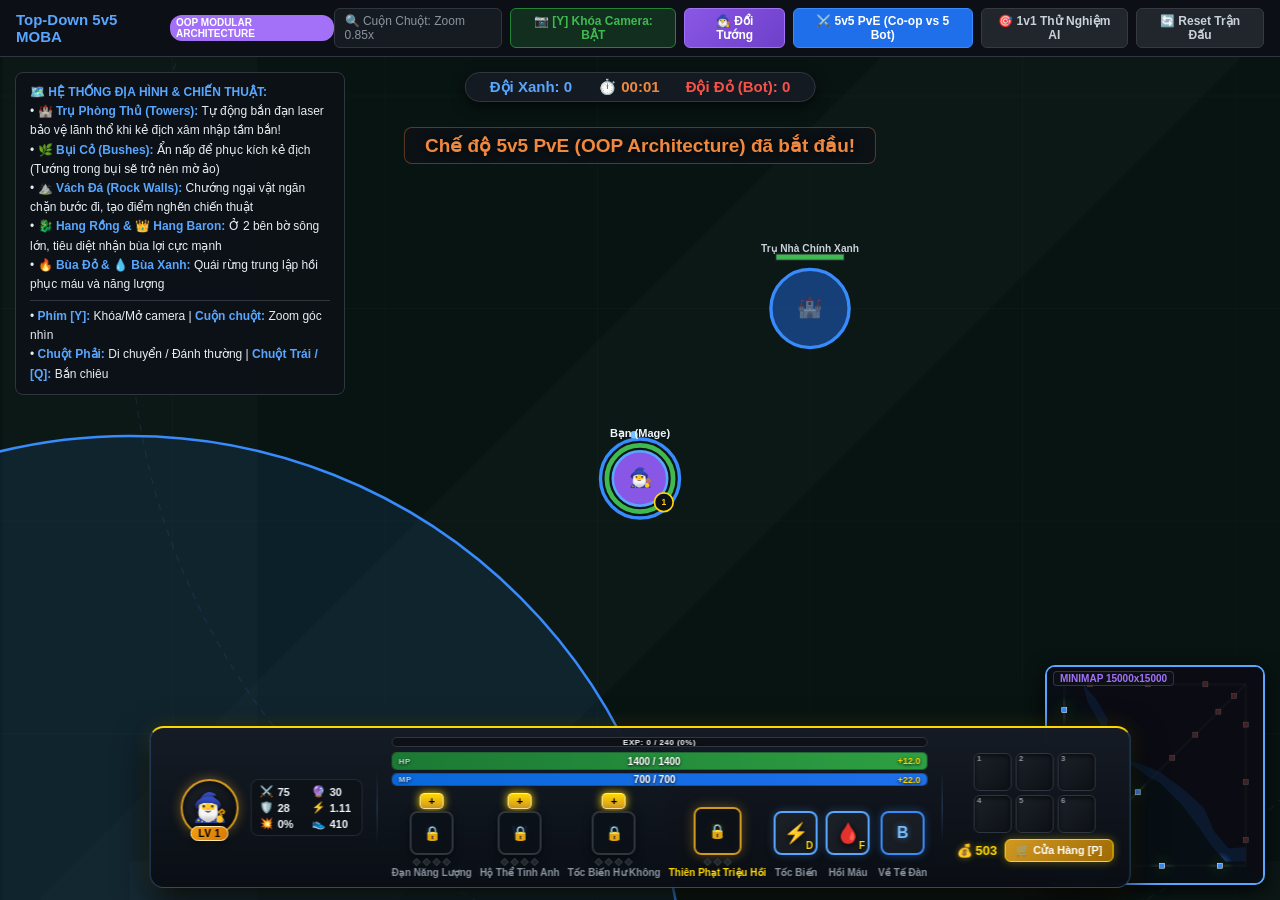
==== commit 0780ca54: "feat: Add Tab Scoreboard, Victory/Defeat Screen, Summoner Spells (D/F), and Advanced Bot AI" ====
--- a/prototype/index.html
+++ b/prototype/index.html
@@ -178,6 +178,30 @@
             <span class="skill-key ult-key" id="skill-r-name">Thiên Phạt</span>
           </div>
 
+          <!-- D (Summoner Spell 1) -->
+          <div class="skill-slot summoner-slot" id="slot-spell-d">
+            <div class="btn-upgrade-placeholder"></div>
+            <div class="skill-icon skill-icon-summoner" id="btn-d" title="[D] Phép Bổ Trợ 1">
+              <span class="summoner-icon" id="skill-icon-d">⚡</span>
+              <span class="skill-letter">D</span>
+              <div class="skill-cd" id="cd-d" style="display: none;">0</div>
+            </div>
+            <div class="skill-pips" style="visibility: hidden;"><span class="pip"></span></div>
+            <span class="skill-key" id="skill-d-name">Tốc Biến</span>
+          </div>
+
+          <!-- F (Summoner Spell 2) -->
+          <div class="skill-slot summoner-slot" id="slot-spell-f">
+            <div class="btn-upgrade-placeholder"></div>
+            <div class="skill-icon skill-icon-summoner" id="btn-f" title="[F] Phép Bổ Trợ 2">
+              <span class="summoner-icon" id="skill-icon-f">💚</span>
+              <span class="skill-letter">F</span>
+              <div class="skill-cd" id="cd-f" style="display: none;">0</div>
+            </div>
+            <div class="skill-pips" style="visibility: hidden;"><span class="pip"></span></div>
+            <span class="skill-key" id="skill-f-name">Hồi Máu</span>
+          </div>
+
           <!-- B -->
           <div class="skill-slot">
             <div class="btn-upgrade-placeholder"></div>
@@ -345,6 +369,102 @@
       </div>
     </div>
 
+    <!-- MODAL BẢNG ĐIỂM TAB CHI TIẾT (SCOREBOARD) -->
+    <div id="scoreboard-modal" style="display: none;">
+      <div class="scoreboard-container">
+        <div class="scoreboard-header">
+          <div class="scoreboard-title">
+            <span class="scoreboard-icon">📊</span>
+            <h2>BẢNG THỐNG KÊ CHIẾN TRƯỜNG</h2>
+            <span class="scoreboard-sub">Nhấn giữ [TAB] để xem</span>
+          </div>
+          <div class="scoreboard-teams-score">
+            <span class="team-score-blue" id="sb-blue-score">0</span>
+            <span class="score-separator">:</span>
+            <span class="team-score-red" id="sb-red-score">0</span>
+          </div>
+        </div>
+
+        <div class="scoreboard-body">
+          <!-- Đội Xanh (Blue Team) -->
+          <div class="scoreboard-team-box blue-team-box">
+            <div class="team-header blue-header">
+              <span class="team-name">🔵 ĐỘI XANH</span>
+              <span class="team-total-gold" id="sb-blue-gold">0 Gold</span>
+            </div>
+            <div class="scoreboard-table-header">
+              <span class="th-hero">Tướng</span>
+              <span class="th-spells">Phép</span>
+              <span class="th-kda">K / D / A</span>
+              <span class="th-cs">CS</span>
+              <span class="th-gold">Vàng</span>
+              <span class="th-items">Trang Bị</span>
+            </div>
+            <div class="scoreboard-rows" id="sb-blue-rows">
+              <!-- Nạp động qua HUD.js -->
+            </div>
+          </div>
+
+          <!-- Đội Đỏ (Red Team) -->
+          <div class="scoreboard-team-box red-team-box">
+            <div class="team-header red-header">
+              <span class="team-name">🔴 ĐỘI ĐỎ</span>
+              <span class="team-total-gold" id="sb-red-gold">0 Gold</span>
+            </div>
+            <div class="scoreboard-table-header">
+              <span class="th-hero">Tướng</span>
+              <span class="th-spells">Phép</span>
+              <span class="th-kda">K / D / A</span>
+              <span class="th-cs">CS</span>
+              <span class="th-gold">Vàng</span>
+              <span class="th-items">Trang Bị</span>
+            </div>
+            <div class="scoreboard-rows" id="sb-red-rows">
+              <!-- Nạp động qua HUD.js -->
+            </div>
+          </div>
+        </div>
+      </div>
+    </div>
+
+    <!-- MODAL KẾT TRẬN CHIẾN THẮNG / THẤT BẠI (VICTORY / DEFEAT) -->
+    <div id="victory-modal" style="display: none;">
+      <div class="victory-card" id="victory-card-box">
+        <div class="victory-banner" id="victory-banner">
+          <div class="victory-title" id="victory-main-title">CHIẾN THẮNG</div>
+          <div class="victory-subtitle" id="victory-sub-title">Nhà chính đối phương đã bị phá hủy!</div>
+        </div>
+
+        <!-- MVP Highlight Section -->
+        <div class="mvp-showcase" id="victory-mvp-box">
+          <div class="mvp-badge">🌟 MVP TRẬN ĐẤU</div>
+          <div class="mvp-hero-info">
+            <div class="mvp-avatar" id="mvp-avatar">🧙‍♂️</div>
+            <div class="mvp-details">
+              <div class="mvp-name" id="mvp-name">Bạn (Mage)</div>
+              <div class="mvp-stats" id="mvp-stats">KDA: 12 / 1 / 8 • CS: 145 • Sát thương: 45,200</div>
+            </div>
+          </div>
+        </div>
+
+        <!-- Biểu đồ so sánh thống kê trận đấu -->
+        <div class="victory-stats-section">
+          <div class="stats-tabs">
+            <button class="stats-tab-btn active" id="tab-dmg-dealt">Sát Thương Lên Tướng</button>
+            <button class="stats-tab-btn" id="tab-dmg-taken">Sát Thương Nhận Vào</button>
+            <button class="stats-tab-btn" id="tab-gold-earned">Tổng Vàng Kiếm Được</button>
+          </div>
+          <div class="stats-bars-container" id="victory-stats-bars">
+            <!-- Nạp động qua HUD.js -->
+          </div>
+        </div>
+
+        <div class="victory-actions">
+          <button class="btn-play-again" id="btn-play-again">🔄 CHƠI LẠI TRẬN MỚI</button>
+        </div>
+      </div>
+    </div>
+
     <!-- Minimap (1:1 Square) -->
     <div id="minimap-wrapper">
       <div class="minimap-tag">MINIMAP 15000x15000</div>
@@ -359,6 +479,7 @@
   <script src="js/config/MonstersData.js"></script>
   <script src="js/config/ItemsData.js"></script>
   <script src="js/config/ChampionsData.js"></script>
+  <script src="js/config/SpellsData.js"></script>
 
   <!-- 2. OOP Entity Hierarchy (Base Entity -> Concrete Entities) -->
   <script src="js/entities/Entity.js"></script>
--- a/prototype/css/style.css
+++ b/prototype/css/style.css
@@ -1369,3 +1369,490 @@
   background: linear-gradient(135deg, #9e6cf2, #8957e5) !important;
   box-shadow: 0 0 12px rgba(163, 113, 247, 0.5) !important;
 }
+
+/* Summoner Spells D & F */
+.skill-icon-summoner {
+  width: 44px;
+  height: 44px;
+  border-radius: 8px;
+  background: linear-gradient(145deg, #1c2128, #161b22);
+  border: 2px solid #58a6ff;
+  display: flex;
+  align-items: center;
+  justify-content: center;
+  position: relative;
+  overflow: hidden;
+  cursor: pointer;
+  box-shadow: 0 0 8px rgba(88, 166, 255, 0.25);
+  transition: all 0.15s ease;
+}
+.skill-icon-summoner:hover {
+  border-color: #79c0ff;
+  transform: translateY(-2px);
+  box-shadow: 0 0 12px rgba(88, 166, 255, 0.5);
+}
+.summoner-icon {
+  font-size: 20px;
+  filter: drop-shadow(0 2px 4px rgba(0, 0, 0, 0.8));
+}
+.skill-icon-summoner .skill-letter {
+  position: absolute;
+  bottom: 2px;
+  right: 3px;
+  font-size: 10px;
+  font-weight: 900;
+  color: #ffd700;
+  text-shadow: 0 1px 3px #000;
+}
+
+/* SCOREBOARD MODAL (TAB) */
+#scoreboard-modal {
+  position: absolute;
+  top: 0; left: 0; width: 100%; height: 100%;
+  background: rgba(13, 17, 23, 0.82);
+  backdrop-filter: blur(8px);
+  display: flex;
+  align-items: center;
+  justify-content: center;
+  z-index: 1200;
+  animation: fadeIn 0.15s ease-out;
+}
+.scoreboard-container {
+  width: 1060px;
+  max-width: 95vw;
+  background: linear-gradient(180deg, #161b22, #0d1117);
+  border: 2px solid #30363d;
+  border-radius: 12px;
+  padding: 16px 20px;
+  box-shadow: 0 12px 36px rgba(0, 0, 0, 0.8), 0 0 24px rgba(56, 139, 253, 0.15);
+  color: #c9d1d9;
+  font-family: inherit;
+}
+.scoreboard-header {
+  display: flex;
+  justify-content: space-between;
+  align-items: center;
+  border-bottom: 1.5px solid #30363d;
+  padding-bottom: 10px;
+  margin-bottom: 14px;
+}
+.scoreboard-title {
+  display: flex;
+  align-items: center;
+  gap: 10px;
+}
+.scoreboard-title h2 {
+  margin: 0;
+  font-size: 18px;
+  color: #ffd700;
+  letter-spacing: 1px;
+}
+.scoreboard-sub {
+  font-size: 12px;
+  color: #8b949e;
+  background: rgba(110, 118, 129, 0.15);
+  padding: 3px 8px;
+  border-radius: 4px;
+  border: 1px solid #30363d;
+}
+.scoreboard-teams-score {
+  display: flex;
+  align-items: center;
+  gap: 12px;
+  font-size: 26px;
+  font-weight: 900;
+}
+.team-score-blue { color: #58a6ff; text-shadow: 0 0 10px rgba(88, 166, 255, 0.6); }
+.team-score-red { color: #f85149; text-shadow: 0 0 10px rgba(248, 81, 73, 0.6); }
+.score-separator { color: #8b949e; font-size: 20px; }
+
+.scoreboard-body {
+  display: flex;
+  flex-direction: column;
+  gap: 14px;
+}
+.scoreboard-team-box {
+  border-radius: 8px;
+  border: 1px solid #30363d;
+  overflow: hidden;
+  background: rgba(22, 27, 34, 0.6);
+}
+.blue-team-box { border-left: 4px solid #58a6ff; }
+.red-team-box { border-left: 4px solid #f85149; }
+
+.team-header {
+  display: flex;
+  justify-content: space-between;
+  align-items: center;
+  padding: 6px 14px;
+  font-size: 13px;
+  font-weight: bold;
+}
+.blue-header { background: rgba(56, 139, 253, 0.12); color: #58a6ff; }
+.red-header { background: rgba(248, 81, 73, 0.12); color: #f85149; }
+.team-total-gold { color: #ffd700; font-size: 12px; }
+
+.scoreboard-table-header {
+  display: grid;
+  grid-template-columns: 200px 70px 110px 60px 85px 1fr;
+  padding: 6px 14px;
+  font-size: 11px;
+  color: #8b949e;
+  background: rgba(13, 17, 23, 0.5);
+  border-top: 1px solid #21262d;
+  border-bottom: 1px solid #21262d;
+  font-weight: 600;
+  text-transform: uppercase;
+}
+
+.scoreboard-rows {
+  display: flex;
+  flex-direction: column;
+}
+.scoreboard-row {
+  display: grid;
+  grid-template-columns: 200px 70px 110px 60px 85px 1fr;
+  align-items: center;
+  padding: 6px 14px;
+  border-bottom: 1px solid rgba(48, 54, 61, 0.4);
+  font-size: 13px;
+  transition: background 0.15s;
+}
+.scoreboard-row:hover {
+  background: rgba(110, 118, 129, 0.08);
+}
+.scoreboard-row.sb-row-player {
+  background: rgba(210, 153, 34, 0.12);
+  border-left: 3px solid #ffd700;
+}
+.sb-col-hero {
+  display: flex;
+  align-items: center;
+  gap: 8px;
+}
+.sb-avatar {
+  width: 28px;
+  height: 28px;
+  border-radius: 50%;
+  display: flex;
+  align-items: center;
+  justify-content: center;
+  font-size: 16px;
+  border: 1px solid #30363d;
+}
+.sb-hero-info {
+  display: flex;
+  flex-direction: column;
+}
+.sb-name {
+  font-size: 12px;
+  font-weight: 600;
+  color: #e6edf3;
+  display: flex;
+  align-items: center;
+  gap: 4px;
+}
+.sb-lvl {
+  font-size: 10px;
+  color: #8b949e;
+}
+.sb-badge-player {
+  background: #ffd700;
+  color: #000;
+  font-size: 9px;
+  font-weight: 900;
+  padding: 1px 4px;
+  border-radius: 3px;
+}
+.sb-col-spells {
+  display: flex;
+  gap: 4px;
+}
+.sb-spell-icon {
+  width: 22px;
+  height: 22px;
+  border-radius: 4px;
+  background: #21262d;
+  border: 1px solid #30363d;
+  display: flex;
+  align-items: center;
+  justify-content: center;
+  font-size: 12px;
+}
+.sb-col-kda {
+  font-size: 12px;
+  color: #c9d1d9;
+}
+.sb-k { color: #58a6ff; font-weight: bold; }
+.sb-d { color: #f85149; }
+.sb-a { color: #3fb950; }
+.sb-col-cs { color: #8b949e; font-size: 12px; }
+.sb-col-gold { color: #ffd700; font-weight: 600; font-size: 12px; }
+.sb-col-items {
+  display: flex;
+  gap: 4px;
+}
+.sb-item-slot {
+  width: 26px;
+  height: 26px;
+  border-radius: 4px;
+  border: 1px solid #30363d;
+  background: #161b22;
+  display: flex;
+  align-items: center;
+  justify-content: center;
+  font-size: 13px;
+}
+.sb-item-slot.has-item {
+  border-color: #58a6ff;
+  background: #21262d;
+  box-shadow: 0 0 4px rgba(88, 166, 255, 0.2);
+}
+.sb-item-slot.empty {
+  border-style: dashed;
+  opacity: 0.4;
+}
+
+/* VICTORY / DEFEAT MODAL */
+#victory-modal {
+  position: absolute;
+  top: 0; left: 0; width: 100%; height: 100%;
+  background: rgba(10, 12, 16, 0.88);
+  backdrop-filter: blur(10px);
+  display: flex;
+  align-items: center;
+  justify-content: center;
+  z-index: 1300;
+  animation: fadeIn 0.3s ease-out;
+}
+.victory-card {
+  width: 860px;
+  max-width: 95vw;
+  background: linear-gradient(180deg, #1c2128, #0d1117);
+  border-radius: 16px;
+  padding: 24px 30px;
+  display: flex;
+  flex-direction: column;
+  gap: 16px;
+  box-shadow: 0 16px 48px rgba(0, 0, 0, 0.9);
+  animation: popIn 0.35s cubic-bezier(0.175, 0.885, 0.32, 1.275);
+}
+.card-win {
+  border: 2px solid #3fb950;
+  box-shadow: 0 0 35px rgba(63, 185, 80, 0.35);
+}
+.card-lose {
+  border: 2px solid #f85149;
+  box-shadow: 0 0 35px rgba(248, 81, 73, 0.35);
+}
+.victory-banner {
+  text-align: center;
+}
+.victory-title {
+  font-size: 42px;
+  font-weight: 900;
+  letter-spacing: 3px;
+  text-transform: uppercase;
+  margin: 0;
+  line-height: 1.1;
+}
+.victory-win {
+  color: #3fb950;
+  text-shadow: 0 0 20px rgba(63, 185, 80, 0.8), 0 0 40px rgba(63, 185, 80, 0.4);
+}
+.victory-lose {
+  color: #f85149;
+  text-shadow: 0 0 20px rgba(248, 81, 73, 0.8), 0 0 40px rgba(248, 81, 73, 0.4);
+}
+.victory-subtitle {
+  font-size: 14px;
+  color: #8b949e;
+  margin-top: 6px;
+}
+
+/* MVP Showcase */
+.mvp-showcase {
+  display: flex;
+  align-items: center;
+  gap: 16px;
+  background: linear-gradient(90deg, rgba(210, 153, 34, 0.2), rgba(210, 153, 34, 0.05));
+  border: 1.5px solid #d29922;
+  border-radius: 10px;
+  padding: 12px 18px;
+  position: relative;
+}
+.mvp-badge {
+  position: absolute;
+  top: -10px;
+  left: 16px;
+  background: linear-gradient(180deg, #ffd700, #d29922);
+  color: #000;
+  font-size: 10px;
+  font-weight: 900;
+  padding: 2px 8px;
+  border-radius: 4px;
+  box-shadow: 0 0 8px rgba(255, 215, 0, 0.6);
+}
+.mvp-hero-info {
+  display: flex;
+  align-items: center;
+  gap: 12px;
+  margin-top: 2px;
+}
+.mvp-avatar {
+  width: 44px;
+  height: 44px;
+  border-radius: 50%;
+  border: 2px solid #ffd700;
+  display: flex;
+  align-items: center;
+  justify-content: center;
+  font-size: 24px;
+  box-shadow: 0 0 12px rgba(255, 215, 0, 0.5);
+}
+.mvp-name {
+  font-size: 16px;
+  font-weight: bold;
+  color: #ffd700;
+}
+.mvp-stats {
+  font-size: 12px;
+  color: #c9d1d9;
+  margin-top: 2px;
+}
+
+/* Stats Tabs & Bars */
+.victory-stats-section {
+  display: flex;
+  flex-direction: column;
+  gap: 10px;
+  background: rgba(13, 17, 23, 0.5);
+  border-radius: 10px;
+  border: 1px solid #30363d;
+  padding: 12px 16px;
+}
+.stats-tabs {
+  display: flex;
+  gap: 8px;
+}
+.stats-tab-btn {
+  padding: 6px 14px;
+  border-radius: 6px;
+  border: 1px solid #30363d;
+  background: #21262d;
+  color: #c9d1d9;
+  font-size: 12px;
+  font-weight: 600;
+  cursor: pointer;
+  transition: all 0.15s;
+}
+.stats-tab-btn:hover {
+  background: #30363d;
+  border-color: #8b949e;
+}
+.stats-tab-btn.active {
+  background: #388bfd;
+  border-color: #58a6ff;
+  color: #fff;
+  box-shadow: 0 0 10px rgba(56, 139, 253, 0.4);
+}
+.stats-bars-container {
+  display: flex;
+  flex-direction: column;
+  gap: 6px;
+  max-height: 240px;
+  overflow-y: auto;
+  padding-right: 4px;
+}
+.stat-bar-row {
+  display: flex;
+  align-items: center;
+  gap: 12px;
+  padding: 4px 6px;
+  border-radius: 6px;
+  background: rgba(22, 27, 34, 0.5);
+}
+.stat-bar-row.is-player {
+  background: rgba(210, 153, 34, 0.15);
+  border: 1px solid rgba(255, 215, 0, 0.3);
+}
+.stat-bar-row.is-mvp {
+  border: 1px solid #d29922;
+}
+.stat-hero-col {
+  width: 170px;
+  display: flex;
+  align-items: center;
+  gap: 8px;
+  flex-shrink: 0;
+}
+.stat-hero-avatar {
+  width: 24px;
+  height: 24px;
+  border-radius: 50%;
+  display: flex;
+  align-items: center;
+  justify-content: center;
+  font-size: 14px;
+}
+.stat-hero-name {
+  font-size: 11px;
+  font-weight: 600;
+  color: #e6edf3;
+  white-space: nowrap;
+  overflow: hidden;
+  text-overflow: ellipsis;
+}
+.stat-tag {
+  font-size: 10px;
+  color: #ffd700;
+  margin-left: 2px;
+}
+.stat-bar-wrapper {
+  flex: 1;
+  height: 18px;
+  background: #161b22;
+  border-radius: 4px;
+  overflow: hidden;
+  position: relative;
+  display: flex;
+  align-items: center;
+}
+.stat-bar-fill {
+  height: 100%;
+  border-radius: 4px;
+  transition: width 0.4s ease;
+}
+.bar-blue { background: linear-gradient(90deg, #1f6feb, #58a6ff); }
+.bar-red { background: linear-gradient(90deg, #da3633, #f85149); }
+.stat-bar-val {
+  position: absolute;
+  right: 8px;
+  font-size: 11px;
+  font-weight: bold;
+  color: #fff;
+  text-shadow: 0 1px 2px #000;
+}
+
+.victory-actions {
+  display: flex;
+  justify-content: center;
+  margin-top: 4px;
+}
+.btn-play-again {
+  padding: 10px 32px;
+  font-size: 15px;
+  font-weight: 900;
+  border-radius: 8px;
+  border: 1px solid #ffd700;
+  background: linear-gradient(180deg, #ffd700, #d29922);
+  color: #000;
+  cursor: pointer;
+  box-shadow: 0 0 16px rgba(255, 215, 0, 0.4);
+  transition: all 0.2s;
+}
+.btn-play-again:hover {
+  background: linear-gradient(180deg, #ffeaa7, #ffd700);
+  transform: scale(1.05);
+  box-shadow: 0 0 24px rgba(255, 215, 0, 0.7);
+}
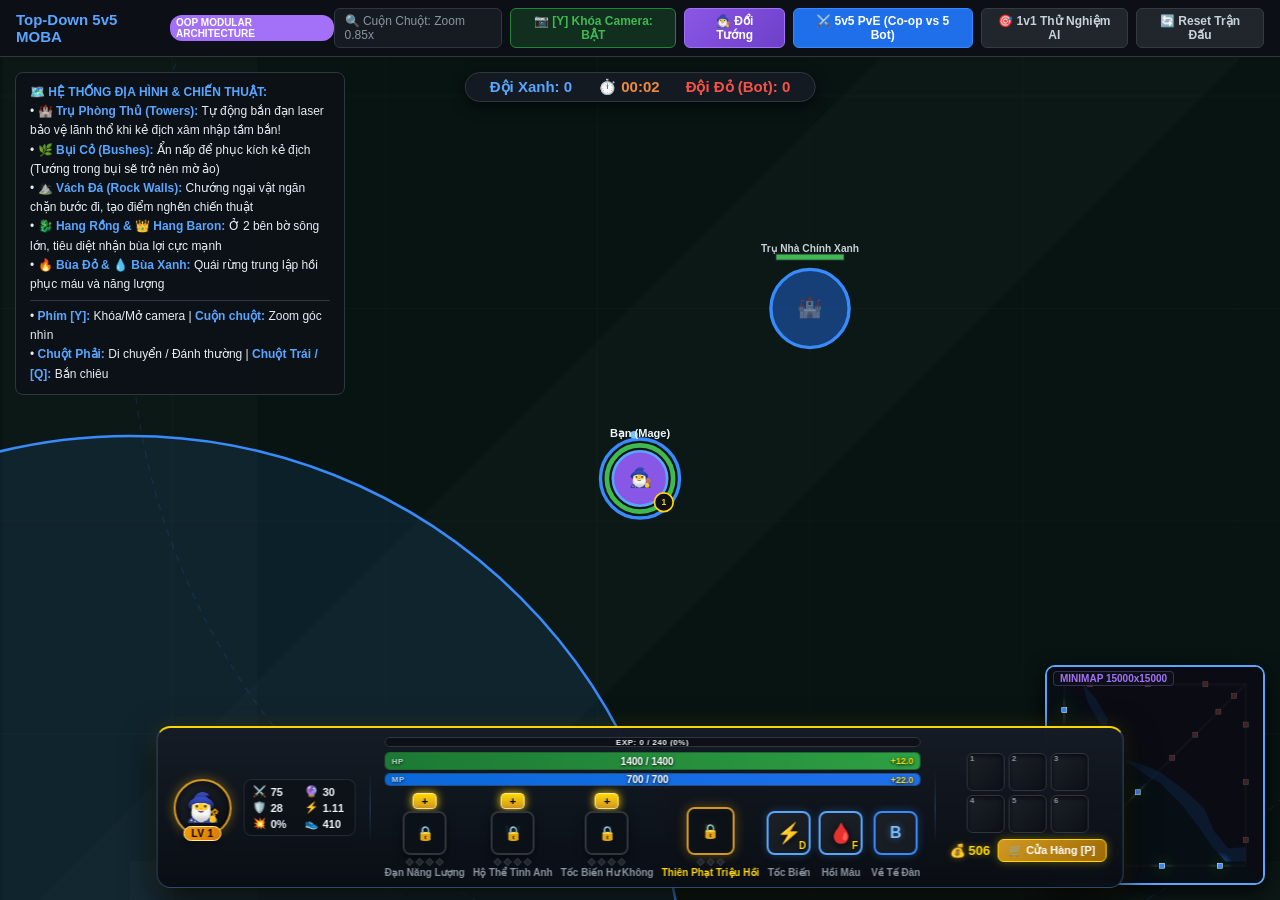
==== commit 972d08f9: "feat: complete 6-champion roster with Lumina (Support) and Garen (Fighter), full 5v5 lineup, aura ti" ====
--- a/prototype/index.html
+++ b/prototype/index.html
@@ -352,7 +352,7 @@
         <div class="shop-title" style="color: #ffd700;">
           <span>🧙‍♂️</span>
           <h2 style="color: #ffd700; text-shadow: 0 0 8px rgba(255, 215, 0, 0.5);">BẢNG CHỌN ANH HÙNG CHIẾN ĐẤU</h2>
-          <span class="shop-title-badge" style="background: rgba(210, 153, 34, 0.2); border-color: #d29922; color: #ffd700;">4 ARCHETYPES</span>
+          <span class="shop-title-badge" style="background: rgba(210, 153, 34, 0.2); border-color: #d29922; color: #ffd700;">6 ANH HÙNG (ALL ROLES)</span>
         </div>
         <button id="btn-close-champ-select" class="btn-close-shop" title="Đóng [Esc]">✕</button>
       </div>
--- a/prototype/css/style.css
+++ b/prototype/css/style.css
@@ -1,4 +1,4 @@
-* {
+﻿* {
   box-sizing: border-box;
   margin: 0;
   padding: 0;
@@ -1148,6 +1148,7 @@
   z-index: 120;
   overflow: hidden;
 }
+
 .champ-select-content {
   max-width: 980px !important;
   width: 94% !important;
@@ -1161,7 +1162,7 @@
 
 .champ-grid {
   display: grid;
-  grid-template-columns: repeat(4, 1fr);
+  grid-template-columns: repeat(auto-fit, minmax(230px, 1fr));
   gap: 12px;
   padding: 16px;
   overflow-y: auto;
@@ -1220,6 +1221,8 @@
 .badge-adc { background: rgba(56, 139, 253, 0.25); color: #79c0ff; border: 1px solid #388bfd; }
 .badge-assassin { background: rgba(46, 160, 67, 0.25); color: #56d364; border: 1px solid #2ea043; }
 .badge-tank { background: rgba(210, 153, 34, 0.25); color: #e3b341; border: 1px solid #d29922; }
+.badge-support { background: rgba(236, 72, 153, 0.25); color: #f472b6; border: 1px solid #ec4899; }
+.badge-fighter { background: rgba(31, 111, 235, 0.25); color: #79c0ff; border: 1px solid #1f6feb; }
 
 .champ-card-avatar {
   width: 58px;
@@ -1321,37 +1324,40 @@
 }
 
 /* HUD Buff Badges */
-.hud-buffs-container {
+#hud-buffs-container {
   display: flex;
   gap: 6px;
-  align-items: center;
-  margin-bottom: 4px;
+  position: absolute;
+  top: -36px;
+  left: 20px;
+  z-index: 20;
 }
 
 .hud-buff-badge {
   font-size: 11px;
   font-weight: 800;
-  padding: 2px 8px;
-  border-radius: 10px;
+  padding: 3px 8px;
+  border-radius: 4px;
   letter-spacing: 0.3px;
   user-select: none;
   display: flex;
   align-items: center;
-  gap: 4px;
+  gap: 5px;
+  border: 1px solid rgba(255, 255, 255, 0.2);
+  box-shadow: 0 2px 8px rgba(0, 0, 0, 0.4);
+  animation: buffPulse 2.5s infinite ease-in-out;
 }
 
 .buff-dragon {
-  background: linear-gradient(135deg, rgba(248, 81, 73, 0.25), rgba(218, 54, 51, 0.35));
-  border: 1px solid #f85149;
-  color: #ffa198;
-  box-shadow: 0 0 8px rgba(248, 81, 73, 0.4);
+  background: linear-gradient(135deg, rgba(235, 87, 87, 0.35), rgba(242, 153, 74, 0.45));
+  border-color: #f2994a;
+  color: #ffdda1;
 }
 
 .buff-baron {
-  background: linear-gradient(135deg, rgba(163, 113, 247, 0.25), rgba(137, 87, 229, 0.35));
-  border: 1px solid #a371f7;
-  color: #d2a8ff;
-  box-shadow: 0 0 10px rgba(163, 113, 247, 0.5);
+  background: linear-gradient(135deg, rgba(142, 45, 226, 0.4), rgba(74, 0, 224, 0.5));
+  border-color: #a371f7;
+  color: #e0c3fc;
   animation: pulseBaron 1.5s infinite alternate;
 }
 
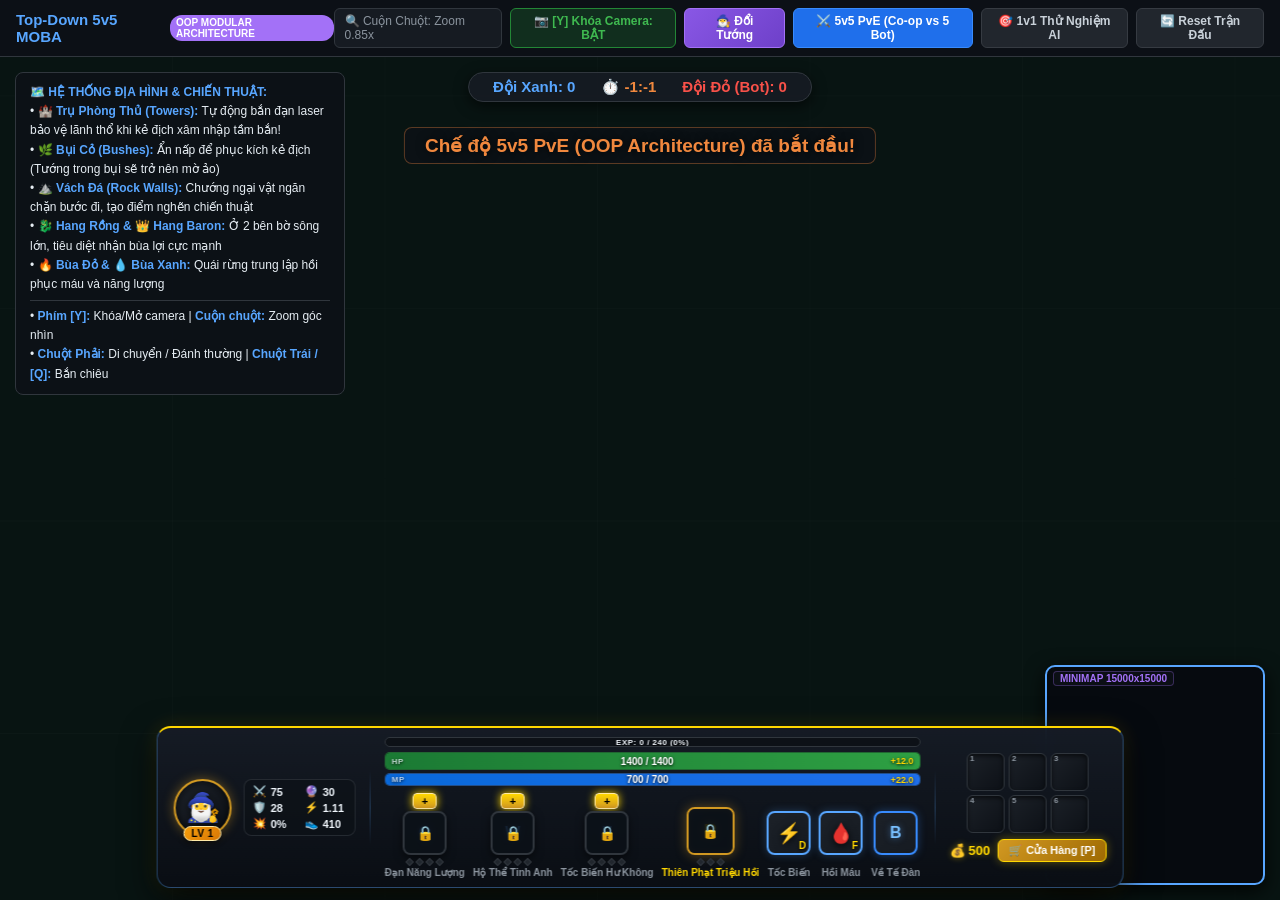
==== commit 25a5a594: "feat(graphics): Rebuild 2.5D elevation map, modular MapAssets, and procedural multi-frame animation " ====
--- a/prototype/index.html
+++ b/prototype/index.html
@@ -490,6 +490,7 @@
   <script src="js/entities/Monster.js"></script>
 
   <!-- 3. Rendering Systems -->
+  <script src="js/rendering/MapAssets.js"></script>
   <script src="js/rendering/TerrainRenderer.js"></script>
   <script src="js/rendering/FogOfWar.js"></script>
   <script src="js/rendering/Minimap.js"></script>
